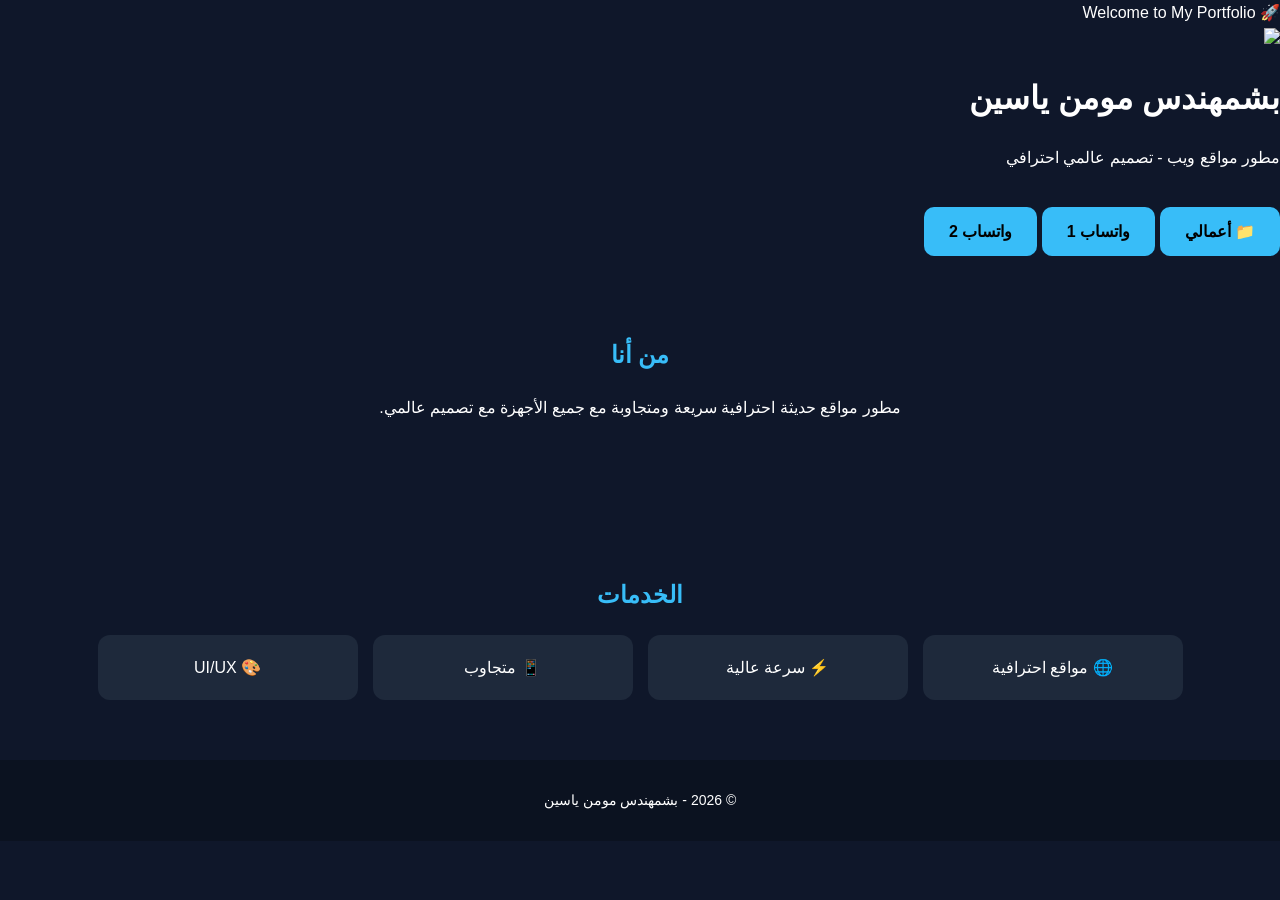
==== index.html @ e7f86799 "Revise index.html for new content and design Updated the website's title, header, and sections to re" ====
<!DOCTYPE html>
<html lang="ar" dir="rtl">
<head>
<meta charset="UTF-8">
<meta name="viewport" content="width=device-width, initial-scale=1.0">
<title>بشمهندس مومن ياسين</title>
<link rel="stylesheet" href="style.css">
</head>

<body>

<div class="bg"></div>

<!-- شريط علوي -->
<div class="topbar">🚀 Welcome to My Portfolio</div>

<header class="hero fade-in">

    <img src="profile.png" class="profile bounce">

    <h1 class="typing">بشمهندس مومن ياسين</h1>

    <p class="slide-up">مطور مواقع ويب - تصميم عالمي احترافي</p>

    <div class="buttons zoom-in">

        <a class="btn" href="projects.html">📁 أعمالي</a>

        <a class="btn whatsapp" href="https://wa.me/201142419845" target="_blank">واتساب 1</a>

        <a class="btn whatsapp" href="https://wa.me/201012865842" target="_blank">واتساب 2</a>

    </div>

</header>

<section class="about fade-up">
    <h2>من أنا</h2>
    <p>مطور مواقع حديثة احترافية سريعة ومتجاوبة مع جميع الأجهزة مع تصميم عالمي.</p>
</section>

<section class="services">

    <h2 class="glow">الخدمات</h2>

    <div class="grid">

        <div class="card hover">🌐 مواقع احترافية</div>
        <div class="card hover">⚡ سرعة عالية</div>
        <div class="card hover">📱 متجاوب</div>
        <div class="card hover">🎨 UI/UX</div>

    </div>

</section>

<footer class="fade-in">
    <p>© 2026 - بشمهندس مومن ياسين</p>
</footer>

</body>
</html>
---- style.css ----
body {
    margin: 0;
    font-family: 'Arial', sans-serif;
    background: #0f172a;
    color: white;
    line-height: 1.6;
}

/* الهيدر */
.header {
    text-align: center;
    padding: 90px 20px;
    background: linear-gradient(135deg, #1e3a8a, #0f172a);
}

.header h1 {
    font-size: 40px;
    margin-bottom: 10px;
}

.header p {
    color: #cbd5e1;
    font-size: 18px;
}

/* زر */
.btn {
    display: inline-block;
    margin-top: 20px;
    padding: 12px 25px;
    background: #38bdf8;
    color: black;
    border-radius: 10px;
    text-decoration: none;
    font-weight: bold;
    transition: 0.3s;
}

.btn:hover {
    background: #0ea5e9;
    transform: scale(1.05);
}

/* الأقسام */
section {
    padding: 60px 20px;
    text-align: center;
}

h2 {
    color: #38bdf8;
    margin-bottom: 20px;
}

/* الكروت */
.grid {
    display: flex;
    justify-content: center;
    flex-wrap: wrap;
    gap: 15px;
}

.card {
    background: #1e293b;
    padding: 20px;
    width: 220px;
    border-radius: 12px;
    transition: 0.3s;
    cursor: pointer;
}

.card:hover {
    transform: translateY(-8px);
    background: #334155;
}

/* تواصل */
.contact {
    background: #111827;
    border-top: 2px solid #38bdf8;
}

/* الفوتر */
footer {
    text-align: center;
    padding: 15px;
    background: #0b1220;
    font-size: 14px;
}
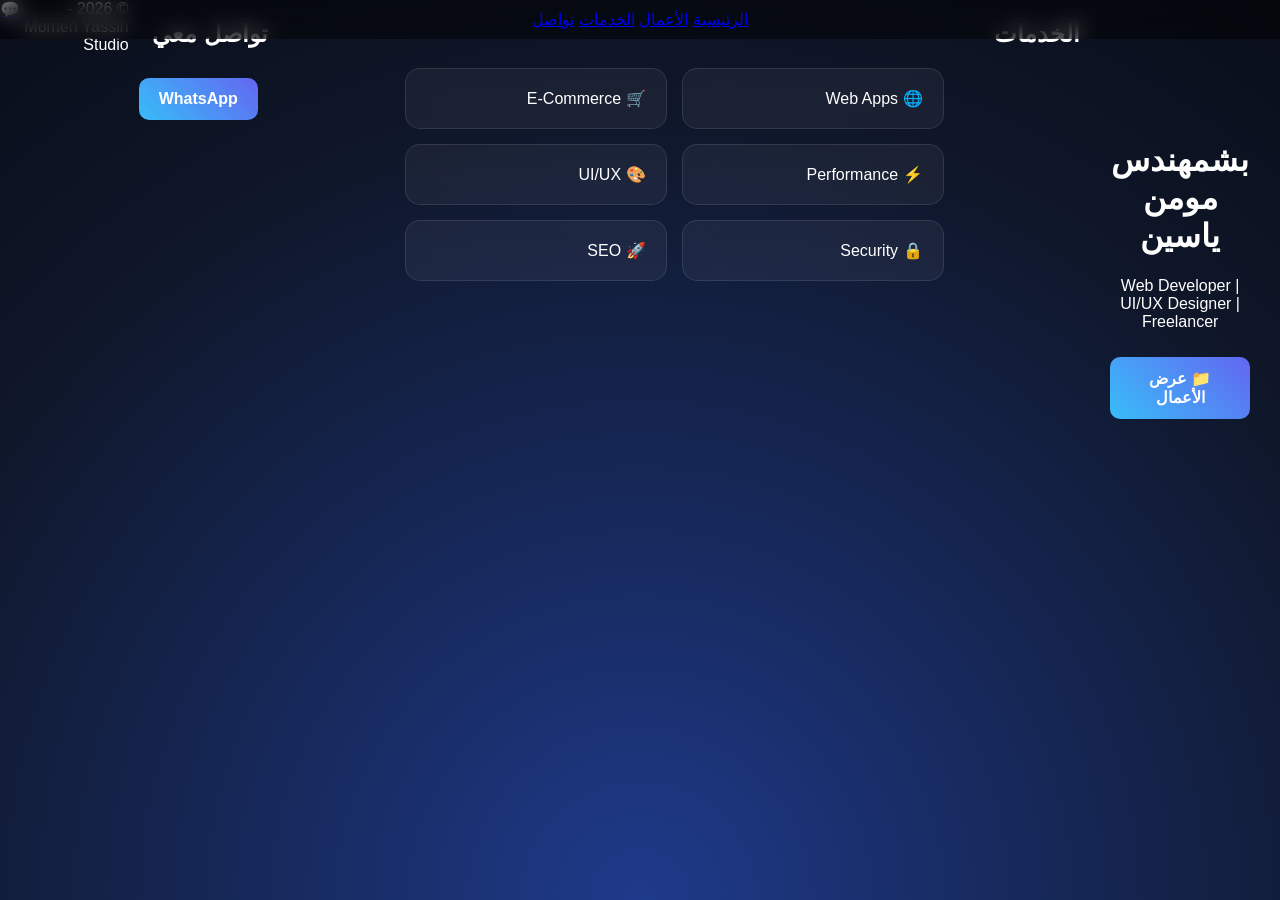
==== commit f265f606: "Update index.html with new content and structure" ====
--- a/index.html
+++ b/index.html
@@ -3,7 +3,7 @@
 <head>
 <meta charset="UTF-8">
 <meta name="viewport" content="width=device-width, initial-scale=1.0">
-<title>بشمهندس مومن ياسين</title>
+<title>بشمهندس مومن ياسين | Web Studio</title>
 <link rel="stylesheet" href="style.css">
 </head>
 
@@ -11,52 +11,56 @@
 
 <div class="bg"></div>
 
-<!-- شريط علوي -->
-<div class="topbar">🚀 Welcome to My Portfolio</div>
+<!-- Navbar -->
+<nav>
+    <a href="#">الرئيسية</a>
+    <a href="projects.html">الأعمال</a>
+    <a href="#services">الخدمات</a>
+    <a href="#contact">تواصل</a>
+</nav>
 
-<header class="hero fade-in">
+<!-- Hero -->
+<header class="hero">
 
-    <img src="profile.png" class="profile bounce">
+    <div class="glass">
 
-    <h1 class="typing">بشمهندس مومن ياسين</h1>
+        <h1>بشمهندس مومن ياسين</h1>
+        <p>Web Developer | UI/UX Designer | Freelancer</p>
 
-    <p class="slide-up">مطور مواقع ويب - تصميم عالمي احترافي</p>
-
-    <div class="buttons zoom-in">
-
-        <a class="btn" href="projects.html">📁 أعمالي</a>
-
-        <a class="btn whatsapp" href="https://wa.me/201142419845" target="_blank">واتساب 1</a>
-
-        <a class="btn whatsapp" href="https://wa.me/201012865842" target="_blank">واتساب 2</a>
+        <a class="btn" href="projects.html">📁 عرض الأعمال</a>
 
     </div>
 
 </header>
 
-<section class="about fade-up">
-    <h2>من أنا</h2>
-    <p>مطور مواقع حديثة احترافية سريعة ومتجاوبة مع جميع الأجهزة مع تصميم عالمي.</p>
-</section>
-
-<section class="services">
-
-    <h2 class="glow">الخدمات</h2>
+<!-- Services -->
+<section id="services">
+    <h2>الخدمات</h2>
 
     <div class="grid">
 
-        <div class="card hover">🌐 مواقع احترافية</div>
-        <div class="card hover">⚡ سرعة عالية</div>
-        <div class="card hover">📱 متجاوب</div>
-        <div class="card hover">🎨 UI/UX</div>
+        <div class="card">🌐 Web Apps</div>
+        <div class="card">🛒 E-Commerce</div>
+        <div class="card">⚡ Performance</div>
+        <div class="card">🎨 UI/UX</div>
+        <div class="card">🔒 Security</div>
+        <div class="card">🚀 SEO</div>
 
     </div>
-
 </section>
 
-<footer class="fade-in">
-    <p>© 2026 - بشمهندس مومن ياسين</p>
+<!-- Contact -->
+<section id="contact">
+    <h2>تواصل معي</h2>
+
+    <a class="btn whatsapp" href="https://wa.me/201142419845">WhatsApp</a>
+</section>
+
+<footer>
+    © 2026 - Momen Yassin Studio
 </footer>
+
+<a class="wa-float" href="https://wa.me/201142419845">💬</a>
 
 </body>
 </html>
--- a/style.css
+++ b/style.css
@@ -1,58 +1,90 @@
 body {
     margin: 0;
-    font-family: 'Arial', sans-serif;
-    background: #0f172a;
+    font-family: Arial;
+    background: #0b1220;
     color: white;
-    line-height: 1.6;
+    overflow-x: hidden;
+    scroll-behavior: smooth;
+
+    /* 🔥 يخلي الموقع بعرض لابتوب */
+    display: flex;
+    justify-content: center;
+}
+
+/* 🔥 كونتينر لعرض ثابت */
+.container {
+    width: 1200px;
+}
+
+/* خلفية متحركة نيون */
+body::before {
+    content: "";
+    position: fixed;
+    width: 200%;
+    height: 200%;
+    background: radial-gradient(circle, #1e3a8a, #0f172a, #000);
+    animation: move 12s infinite linear;
+    z-index: -1;
+}
+
+@keyframes move {
+    0% {transform: translate(0,0);}
+    50% {transform: translate(-10%, -10%);}
+    100% {transform: translate(0,0);}
+}
+
+/* Navbar */
+nav {
+    position: fixed;
+    top: 0;
+    width: 100%;
+    background: rgba(0,0,0,0.5);
+    backdrop-filter: blur(10px);
+    padding: 10px;
+    text-align: center;
+    z-index: 999;
 }
 
 /* الهيدر */
-.header {
+.hero {
+    padding: 120px 20px 60px;
     text-align: center;
-    padding: 90px 20px;
-    background: linear-gradient(135deg, #1e3a8a, #0f172a);
 }
 
-.header h1 {
-    font-size: 40px;
-    margin-bottom: 10px;
+/* كروت زجاجية */
+.card {
+    background: rgba(255,255,255,0.05);
+    border: 1px solid rgba(255,255,255,0.1);
+    padding: 20px;
+    width: 220px;
+    border-radius: 15px;
+    transition: 0.4s;
+    backdrop-filter: blur(10px);
 }
 
-.header p {
-    color: #cbd5e1;
-    font-size: 18px;
+.card:hover {
+    transform: scale(1.08) translateY(-8px);
+    box-shadow: 0 0 20px #38bdf8;
 }
 
-/* زر */
+/* أزرار */
 .btn {
     display: inline-block;
-    margin-top: 20px;
-    padding: 12px 25px;
-    background: #38bdf8;
-    color: black;
+    margin: 10px;
+    padding: 12px 20px;
     border-radius: 10px;
+    background: linear-gradient(45deg,#38bdf8,#6366f1);
+    color: white;
     text-decoration: none;
     font-weight: bold;
     transition: 0.3s;
 }
 
 .btn:hover {
-    background: #0ea5e9;
-    transform: scale(1.05);
+    transform: scale(1.1);
 }
 
-/* الأقسام */
-section {
-    padding: 60px 20px;
-    text-align: center;
-}
-
-h2 {
-    color: #38bdf8;
-    margin-bottom: 20px;
-}
-
-/* الكروت */
+/* Grid */
 .grid {
     display: flex;
     justify-content: center;
@@ -60,30 +92,38 @@
     gap: 15px;
 }
 
-.card {
-    background: #1e293b;
-    padding: 20px;
-    width: 220px;
-    border-radius: 12px;
-    transition: 0.3s;
-    cursor: pointer;
+/* واتساب عائم */
+.whatsapp-float {
+    position: fixed;
+    bottom: 20px;
+    right: 20px;
+    background: #25D366;
+    padding: 15px;
+    border-radius: 50px;
+    color: white;
+    text-decoration: none;
+    box-shadow: 0 0 15px #25D366;
+    z-index: 999;
 }
 
-.card:hover {
-    transform: translateY(-8px);
-    background: #334155;
+/* أنيميشن دخول */
+.fade {
+    animation: fade 1s ease;
 }
 
-/* تواصل */
-.contact {
-    background: #111827;
-    border-top: 2px solid #38bdf8;
+@keyframes fade {
+    from {opacity: 0; transform: translateY(20px);}
+    to {opacity: 1; transform: translateY(0);}
 }
 
-/* الفوتر */
-footer {
-    text-align: center;
-    padding: 15px;
-    background: #0b1220;
-    font-size: 14px;
+/* 📱 موبايل: نخليه متجاوب (مهم جدًا) */
+@media (max-width: 768px) {
+    .container {
+        width: 100%;
+        padding: 10px;
+    }
+
+    body {
+        display: block;
+    }
 }
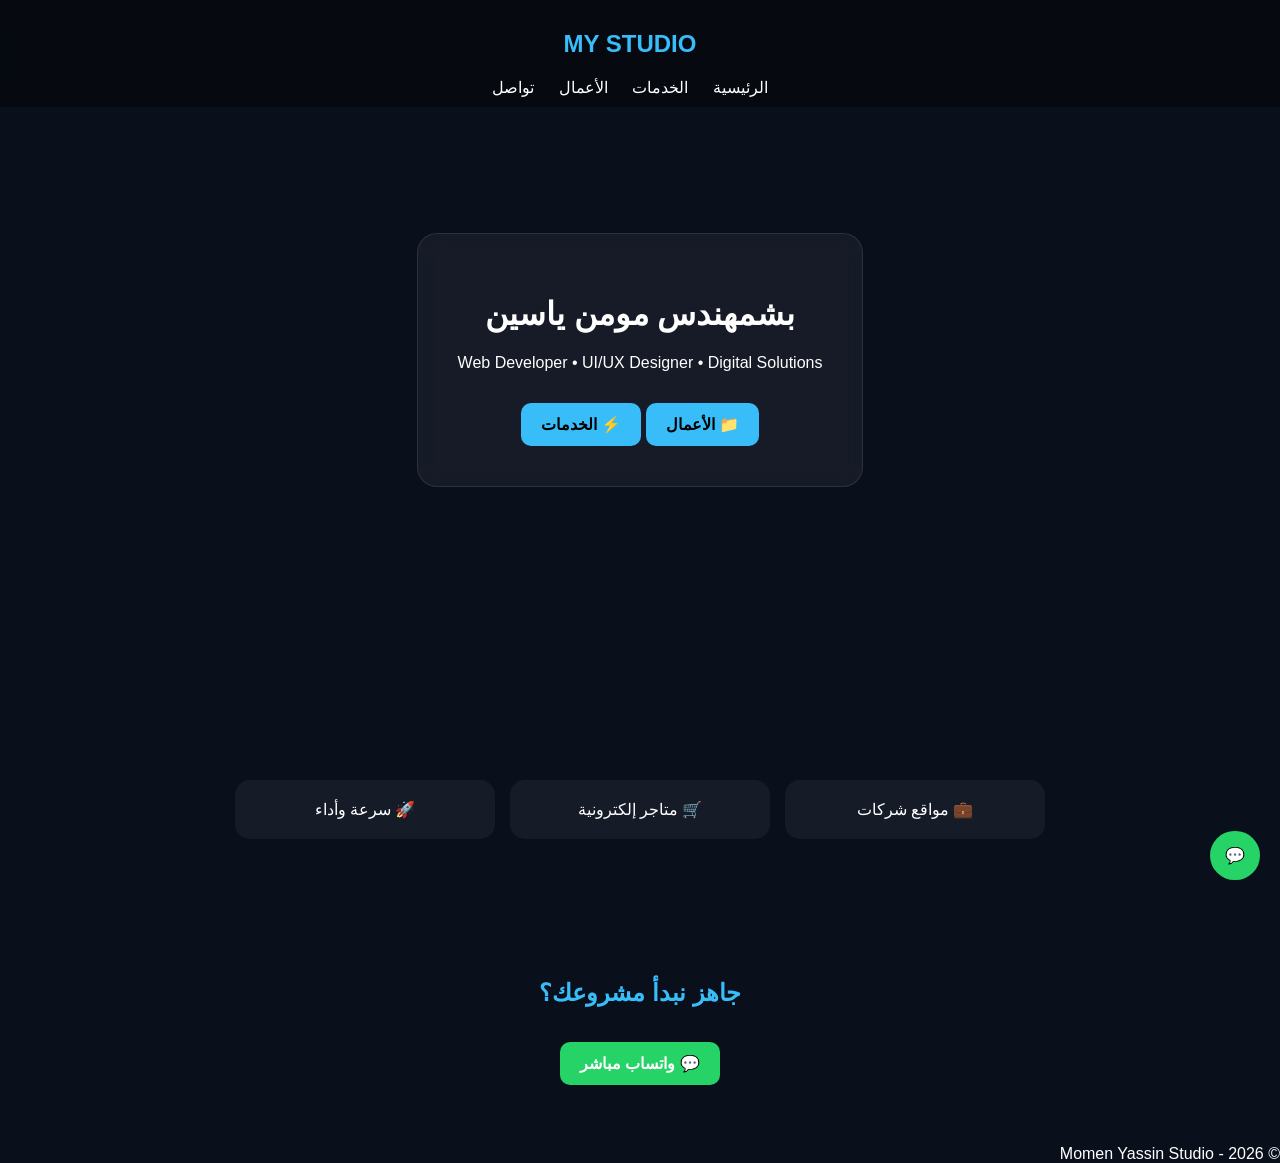
==== commit e20aad10: "Update index.html" ====
--- a/index.html
+++ b/index.html
@@ -3,63 +3,76 @@
 <head>
 <meta charset="UTF-8">
 <meta name="viewport" content="width=device-width, initial-scale=1.0">
+
 <title>بشمهندس مومن ياسين | Web Studio</title>
+
 <link rel="stylesheet" href="style.css">
+<link rel="stylesheet" href="animations.css">
 </head>
 
 <body>
 
-<div class="bg"></div>
+<div class="container">
 
-<!-- Navbar -->
-<nav>
-    <a href="#">الرئيسية</a>
-    <a href="projects.html">الأعمال</a>
-    <a href="#services">الخدمات</a>
-    <a href="#contact">تواصل</a>
+<!-- NAV -->
+<nav class="nav">
+    <h2 class="logo">MY STUDIO</h2>
+
+    <div class="links">
+        <a href="index.html">الرئيسية</a>
+        <a href="services.html">الخدمات</a>
+        <a href="projects.html">الأعمال</a>
+        <a href="contact.html">تواصل</a>
+    </div>
 </nav>
 
-<!-- Hero -->
+<!-- HERO -->
 <header class="hero">
 
     <div class="glass">
 
-        <h1>بشمهندس مومن ياسين</h1>
-        <p>Web Developer | UI/UX Designer | Freelancer</p>
+        <h1 class="title">بشمهندس مومن ياسين</h1>
 
-        <a class="btn" href="projects.html">📁 عرض الأعمال</a>
+        <p class="subtitle">
+            Web Developer • UI/UX Designer • Digital Solutions
+        </p>
+
+        <div class="actions">
+            <a class="btn" href="projects.html">📁 الأعمال</a>
+            <a class="btn ghost" href="services.html">⚡ الخدمات</a>
+        </div>
 
     </div>
 
 </header>
 
-<!-- Services -->
-<section id="services">
-    <h2>الخدمات</h2>
+<!-- QUICK INFO -->
+<section class="grid">
 
-    <div class="grid">
+    <div class="card">💼 مواقع شركات</div>
+    <div class="card">🛒 متاجر إلكترونية</div>
+    <div class="card">🚀 سرعة وأداء</div>
 
-        <div class="card">🌐 Web Apps</div>
-        <div class="card">🛒 E-Commerce</div>
-        <div class="card">⚡ Performance</div>
-        <div class="card">🎨 UI/UX</div>
-        <div class="card">🔒 Security</div>
-        <div class="card">🚀 SEO</div>
-
-    </div>
 </section>
 
-<!-- Contact -->
+<!-- CONTACT CTA -->
 <section id="contact">
-    <h2>تواصل معي</h2>
 
-    <a class="btn whatsapp" href="https://wa.me/201142419845">WhatsApp</a>
+    <h2>جاهز نبدأ مشروعك؟</h2>
+
+    <a class="btn whatsapp" href="https://wa.me/201142419845">
+        💬 واتساب مباشر
+    </a>
+
 </section>
 
 <footer>
     © 2026 - Momen Yassin Studio
 </footer>
 
+</div>
+
+<!-- WhatsApp Float -->
 <a class="wa-float" href="https://wa.me/201142419845">💬</a>
 
 </body>
--- a/style.css
+++ b/style.css
@@ -1,36 +1,24 @@
 body {
     margin: 0;
     font-family: Arial;
-    background: #0b1220;
+    background: #0a0f1c;
     color: white;
     overflow-x: hidden;
-    scroll-behavior: smooth;
-
-    /* 🔥 يخلي الموقع بعرض لابتوب */
-    display: flex;
-    justify-content: center;
 }
 
-/* 🔥 كونتينر لعرض ثابت */
-.container {
-    width: 1200px;
-}
-
-/* خلفية متحركة نيون */
-body::before {
-    content: "";
+/* خلفية عالمية */
+.bg {
     position: fixed;
-    width: 200%;
-    height: 200%;
-    background: radial-gradient(circle, #1e3a8a, #0f172a, #000);
-    animation: move 12s infinite linear;
+    width: 100%;
+    height: 100%;
+    background: radial-gradient(circle, #1e3a8a, #0a0f1c, #000);
+    animation: move 10s infinite alternate;
     z-index: -1;
 }
 
 @keyframes move {
-    0% {transform: translate(0,0);}
-    50% {transform: translate(-10%, -10%);}
-    100% {transform: translate(0,0);}
+    from {transform: scale(1);}
+    to {transform: scale(1.2);}
 }
 
 /* Navbar */
@@ -38,53 +26,46 @@
     position: fixed;
     top: 0;
     width: 100%;
-    background: rgba(0,0,0,0.5);
+    background: rgba(0,0,0,0.4);
     backdrop-filter: blur(10px);
     padding: 10px;
     text-align: center;
-    z-index: 999;
 }
 
-/* الهيدر */
+nav a {
+    color: white;
+    margin: 10px;
+    text-decoration: none;
+}
+
+/* Hero */
 .hero {
-    padding: 120px 20px 60px;
+    height: 80vh;
+    display: flex;
+    justify-content: center;
+    align-items: center;
     text-align: center;
 }
 
-/* كروت زجاجية */
-.card {
+.glass {
+    padding: 40px;
     background: rgba(255,255,255,0.05);
+    border-radius: 20px;
+    backdrop-filter: blur(10px);
     border: 1px solid rgba(255,255,255,0.1);
-    padding: 20px;
-    width: 220px;
-    border-radius: 15px;
-    transition: 0.4s;
-    backdrop-filter: blur(10px);
 }
 
-.card:hover {
-    transform: scale(1.08) translateY(-8px);
-    box-shadow: 0 0 20px #38bdf8;
+/* Sections */
+section {
+    padding: 60px 20px;
+    text-align: center;
 }
 
-/* أزرار */
-.btn {
-    display: inline-block;
-    margin: 10px;
-    padding: 12px 20px;
-    border-radius: 10px;
-    background: linear-gradient(45deg,#38bdf8,#6366f1);
-    color: white;
-    text-decoration: none;
-    font-weight: bold;
-    transition: 0.3s;
+h2 {
+    color: #38bdf8;
 }
 
-.btn:hover {
-    transform: scale(1.1);
-}
-
-/* Grid */
+/* Cards */
 .grid {
     display: flex;
     justify-content: center;
@@ -92,38 +73,46 @@
     gap: 15px;
 }
 
-/* واتساب عائم */
-.whatsapp-float {
+.card {
+    width: 220px;
+    padding: 20px;
+    background: rgba(255,255,255,0.05);
+    border-radius: 15px;
+    transition: 0.4s;
+    text-decoration: none;
+    color: white;
+}
+
+.card:hover {
+    transform: translateY(-10px) scale(1.05);
+    background: rgba(56,189,248,0.1);
+}
+
+/* Buttons */
+.btn {
+    display: inline-block;
+    padding: 12px 20px;
+    margin-top: 15px;
+    background: #38bdf8;
+    color: black;
+    border-radius: 10px;
+    text-decoration: none;
+    font-weight: bold;
+}
+
+.whatsapp {
+    background: #25D366;
+    color: white;
+}
+
+/* Floating WhatsApp */
+.wa-float {
     position: fixed;
     bottom: 20px;
     right: 20px;
     background: #25D366;
     padding: 15px;
     border-radius: 50px;
+    text-decoration: none;
     color: white;
-    text-decoration: none;
-    box-shadow: 0 0 15px #25D366;
-    z-index: 999;
 }
-
-/* أنيميشن دخول */
-.fade {
-    animation: fade 1s ease;
-}
-
-@keyframes fade {
-    from {opacity: 0; transform: translateY(20px);}
-    to {opacity: 1; transform: translateY(0);}
-}
-
-/* 📱 موبايل: نخليه متجاوب (مهم جدًا) */
-@media (max-width: 768px) {
-    .container {
-        width: 100%;
-        padding: 10px;
-    }
-
-    body {
-        display: block;
-    }
-}
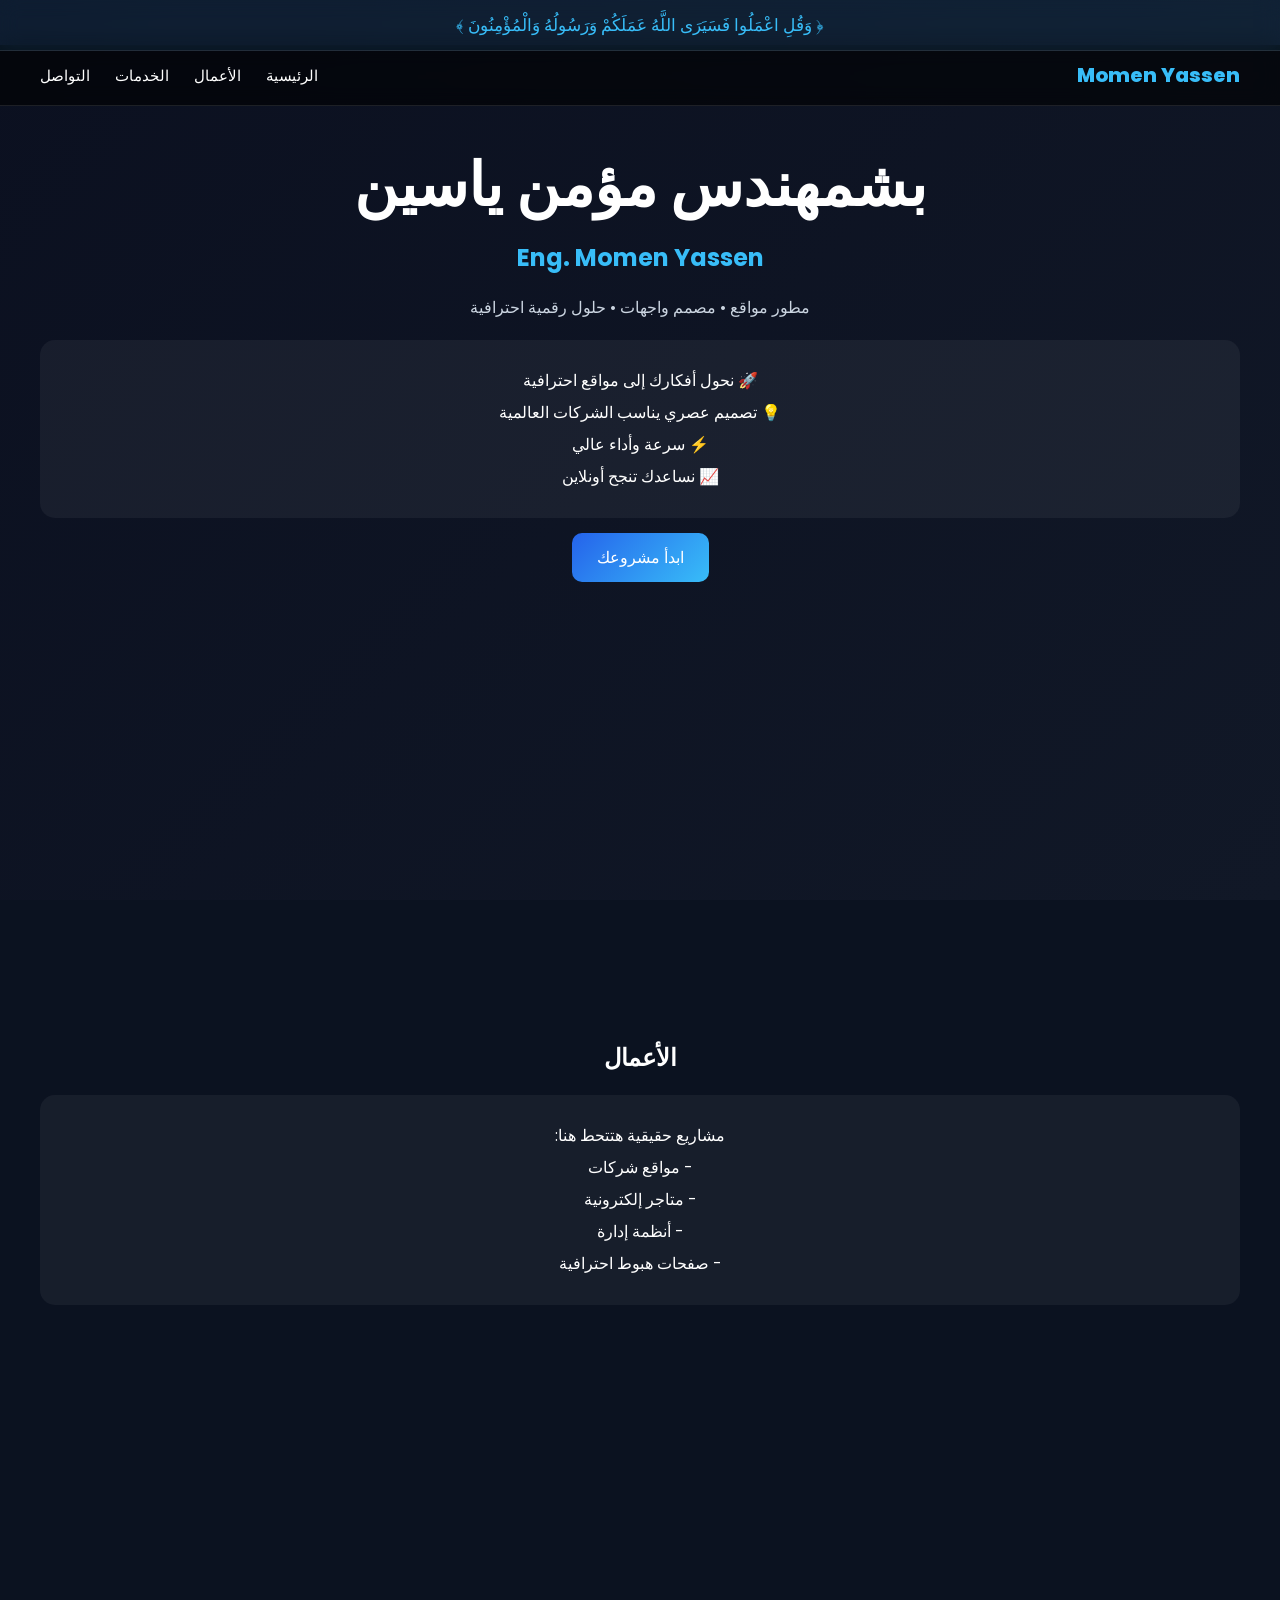
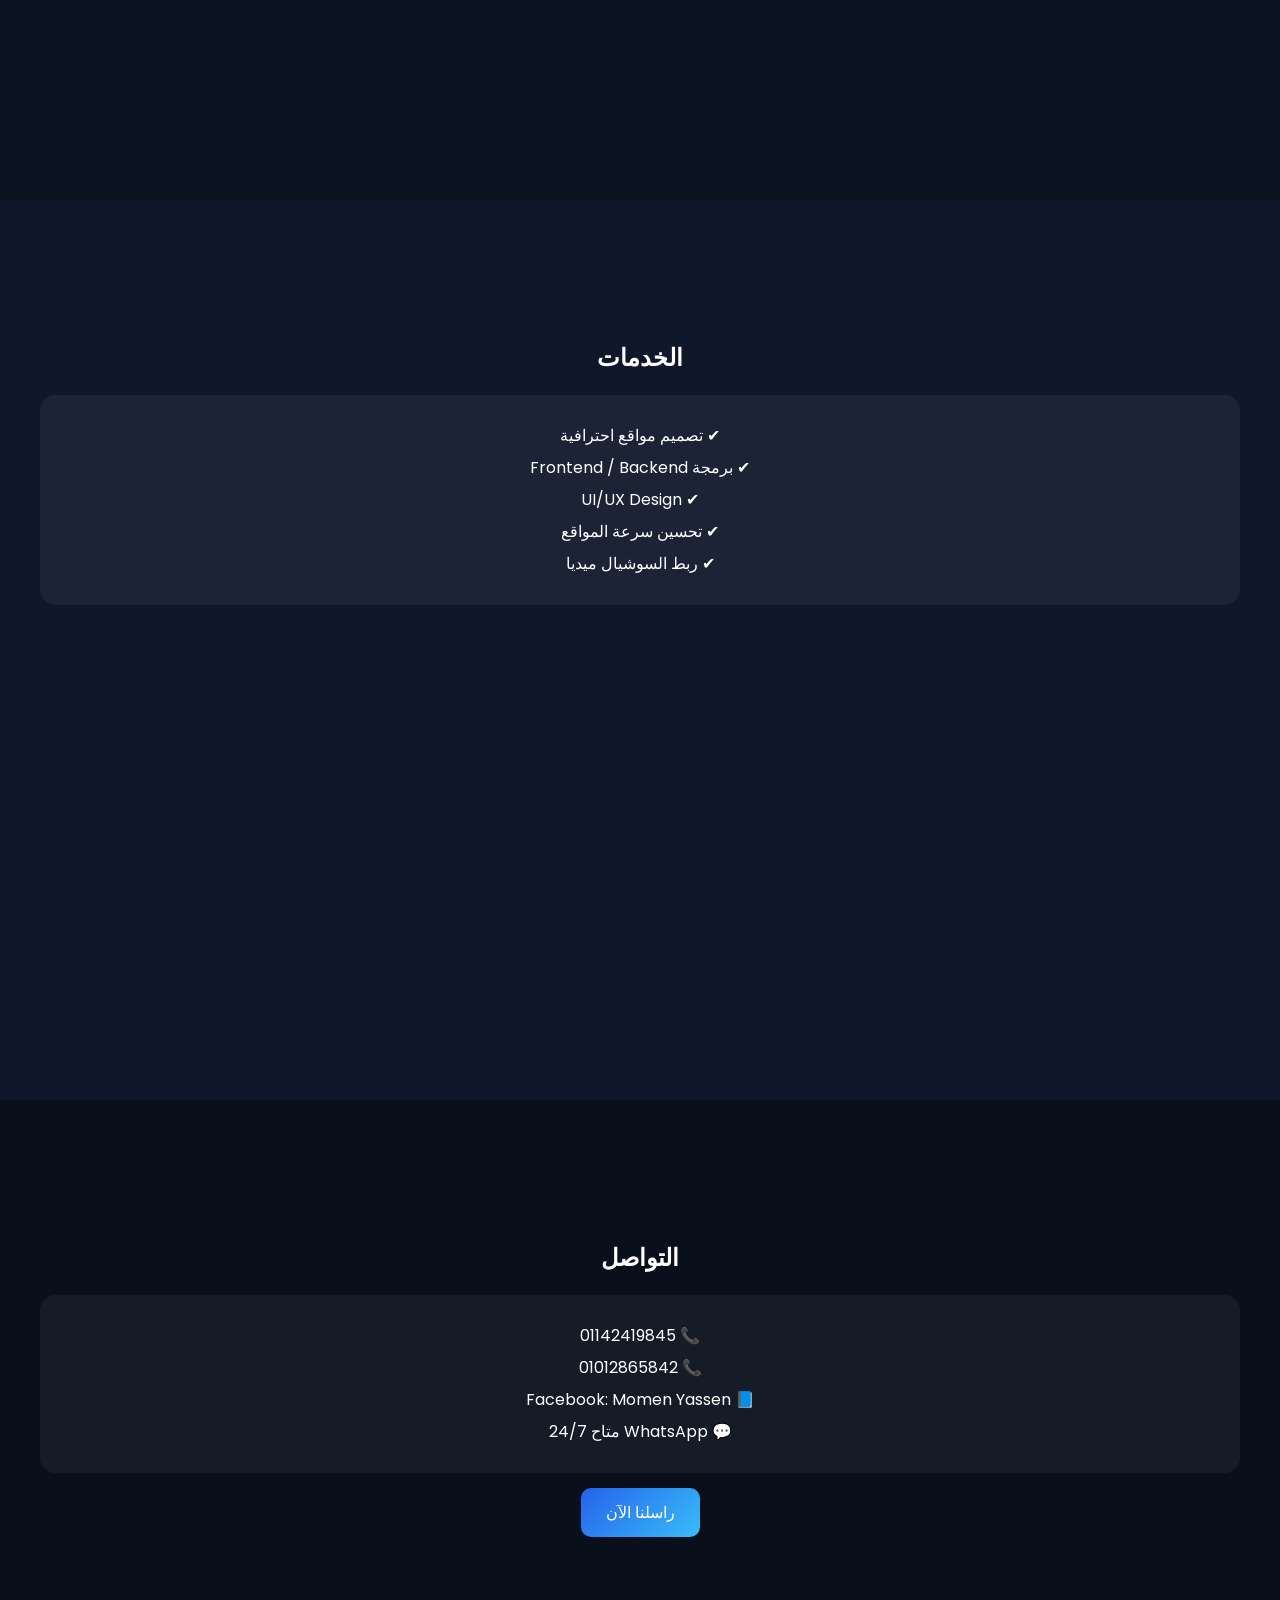
==== commit f04356ef: "Update index.html" ====
--- a/index.html
+++ b/index.html
@@ -3,77 +3,242 @@
 <head>
 <meta charset="UTF-8">
 <meta name="viewport" content="width=device-width, initial-scale=1.0">
-
-<title>بشمهندس مومن ياسين | Web Studio</title>
-
-<link rel="stylesheet" href="style.css">
-<link rel="stylesheet" href="animations.css">
+<title>Eng. Momen Yassen | Portfolio</title>
+
+<link href="https://fonts.googleapis.com/css2?family=Poppins:wght@300;400;600;800&display=swap" rel="stylesheet">
+
+<style>
+
+/* ===== RESET ===== */
+*{
+    margin:0;
+    padding:0;
+    box-sizing:border-box;
+    scroll-behavior:smooth;
+}
+
+body{
+    font-family:'Poppins',sans-serif;
+    background:linear-gradient(135deg,#0b1020,#111827,#020617);
+    color:white;
+}
+
+/* ===== TOP VERSE ===== */
+.top-verse{
+    width:100%;
+    text-align:center;
+    padding:12px 15px;
+    background:rgba(56,189,248,0.08);
+    border-bottom:1px solid rgba(255,255,255,0.1);
+    color:#38bdf8;
+    font-size:17px;
+    font-weight:500;
+    backdrop-filter:blur(10px);
+    position:fixed;
+    top:0;
+    z-index:2000;
+}
+
+/* ===== NAVBAR ===== */
+nav{
+    position:fixed;
+    top:45px;
+    width:100%;
+    background:rgba(0,0,0,0.6);
+    backdrop-filter:blur(10px);
+    display:flex;
+    justify-content:space-between;
+    align-items:center;
+    padding:15px 40px;
+    z-index:1000;
+    border-bottom:1px solid rgba(255,255,255,0.1);
+}
+
+.logo{
+    font-weight:800;
+    color:#38bdf8;
+    font-size:20px;
+}
+
+nav ul{
+    display:flex;
+    list-style:none;
+    gap:25px;
+}
+
+nav ul li a{
+    text-decoration:none;
+    color:white;
+    font-size:15px;
+    transition:0.3s;
+}
+
+nav ul li a:hover{
+    color:#38bdf8;
+}
+
+/* ===== SECTIONS ===== */
+section{
+    padding:140px 40px;
+    min-height:100vh;
+    text-align:center;
+}
+
+/* ===== HERO ===== */
+.hero h1{
+    font-size:60px;
+    margin-bottom:10px;
+}
+
+.hero h2{
+    color:#38bdf8;
+    margin-bottom:20px;
+}
+
+.hero p{
+    color:#cbd5e1;
+    margin-bottom:20px;
+}
+
+/* BOX */
+.box{
+    background:rgba(255,255,255,0.05);
+    padding:25px;
+    border-radius:15px;
+    margin-top:20px;
+    line-height:2;
+}
+
+/* BUTTON */
+.btn{
+    display:inline-block;
+    margin-top:15px;
+    padding:12px 25px;
+    background:linear-gradient(135deg,#2563eb,#38bdf8);
+    color:white;
+    text-decoration:none;
+    border-radius:10px;
+    transition:0.3s;
+}
+
+.btn:hover{
+    transform:scale(1.05);
+}
+
+/* SECTIONS */
+#home{background:linear-gradient(135deg,#0b1020,#111827);}
+#services{background:#0f172a;}
+#work{background:#0b1220;}
+#contact{background:#0a0f1c;}
+
+/* MOBILE */
+@media(max-width:768px){
+
+nav{
+    flex-direction:column;
+    gap:10px;
+}
+
+nav ul{
+    flex-wrap:wrap;
+    justify-content:center;
+}
+
+.hero h1{
+    font-size:35px;
+}
+
+.top-verse{
+    font-size:14px;
+}
+
+}
+
+</style>
 </head>
 
 <body>
 
-<div class="container">
-
-<!-- NAV -->
-<nav class="nav">
-    <h2 class="logo">MY STUDIO</h2>
-
-    <div class="links">
-        <a href="index.html">الرئيسية</a>
-        <a href="services.html">الخدمات</a>
-        <a href="projects.html">الأعمال</a>
-        <a href="contact.html">تواصل</a>
-    </div>
+<!-- ===== VERSE ===== -->
+<div class="top-verse">
+    ﴿ وَقُلِ اعْمَلُوا فَسَيَرَى اللَّهُ عَمَلَكُمْ وَرَسُولُهُ وَالْمُؤْمِنُونَ ﴾
+</div>
+
+<!-- ===== NAVBAR ===== -->
+<nav>
+    <div class="logo">Momen Yassen</div>
+    <ul>
+        <li><a href="#home">الرئيسية</a></li>
+        <li><a href="#work">الأعمال</a></li>
+        <li><a href="#services">الخدمات</a></li>
+        <li><a href="#contact">التواصل</a></li>
+    </ul>
 </nav>
 
-<!-- HERO -->
-<header class="hero">
-
-    <div class="glass">
-
-        <h1 class="title">بشمهندس مومن ياسين</h1>
-
-        <p class="subtitle">
-            Web Developer • UI/UX Designer • Digital Solutions
-        </p>
-
-        <div class="actions">
-            <a class="btn" href="projects.html">📁 الأعمال</a>
-            <a class="btn ghost" href="services.html">⚡ الخدمات</a>
-        </div>
-
-    </div>
-
-</header>
-
-<!-- QUICK INFO -->
-<section class="grid">
-
-    <div class="card">💼 مواقع شركات</div>
-    <div class="card">🛒 متاجر إلكترونية</div>
-    <div class="card">🚀 سرعة وأداء</div>
-
-</section>
-
-<!-- CONTACT CTA -->
+<!-- ===== HOME ===== -->
+<section id="home" class="hero">
+
+    <h1>بشمهندس مؤمن ياسين</h1>
+    <h2>Eng. Momen Yassen</h2>
+
+    <p>مطور مواقع • مصمم واجهات • حلول رقمية احترافية</p>
+
+    <div class="box">
+        🚀 نحول أفكارك إلى مواقع احترافية<br>
+        💡 تصميم عصري يناسب الشركات العالمية<br>
+        ⚡ سرعة وأداء عالي<br>
+        📈 نساعدك تنجح أونلاين
+    </div>
+
+    <a class="btn" href="#contact">ابدأ مشروعك</a>
+
+</section>
+
+<!-- ===== WORK ===== -->
+<section id="work">
+
+    <h1>الأعمال</h1>
+
+    <div class="box">
+        مشاريع حقيقية هتتحط هنا:<br>
+        - مواقع شركات<br>
+        - متاجر إلكترونية<br>
+        - أنظمة إدارة<br>
+        - صفحات هبوط احترافية
+    </div>
+
+</section>
+
+<!-- ===== SERVICES ===== -->
+<section id="services">
+
+    <h1>الخدمات</h1>
+
+    <div class="box">
+        ✔ تصميم مواقع احترافية<br>
+        ✔ برمجة Frontend / Backend<br>
+        ✔ UI/UX Design<br>
+        ✔ تحسين سرعة المواقع<br>
+        ✔ ربط السوشيال ميديا
+    </div>
+
+</section>
+
+<!-- ===== CONTACT ===== -->
 <section id="contact">
 
-    <h2>جاهز نبدأ مشروعك؟</h2>
-
-    <a class="btn whatsapp" href="https://wa.me/201142419845">
-        💬 واتساب مباشر
-    </a>
-
-</section>
-
-<footer>
-    © 2026 - Momen Yassin Studio
-</footer>
-
-</div>
-
-<!-- WhatsApp Float -->
-<a class="wa-float" href="https://wa.me/201142419845">💬</a>
+    <h1>التواصل</h1>
+
+    <div class="box">
+        📞 01142419845<br>
+        📞 01012865842<br>
+        📘 Facebook: Momen Yassen<br>
+        💬 WhatsApp متاح 24/7
+    </div>
+
+    <a class="btn" href="https://wa.me/201142419845">راسلنا الآن</a>
+
+</section>
 
 </body>
-</html>
+    </html>
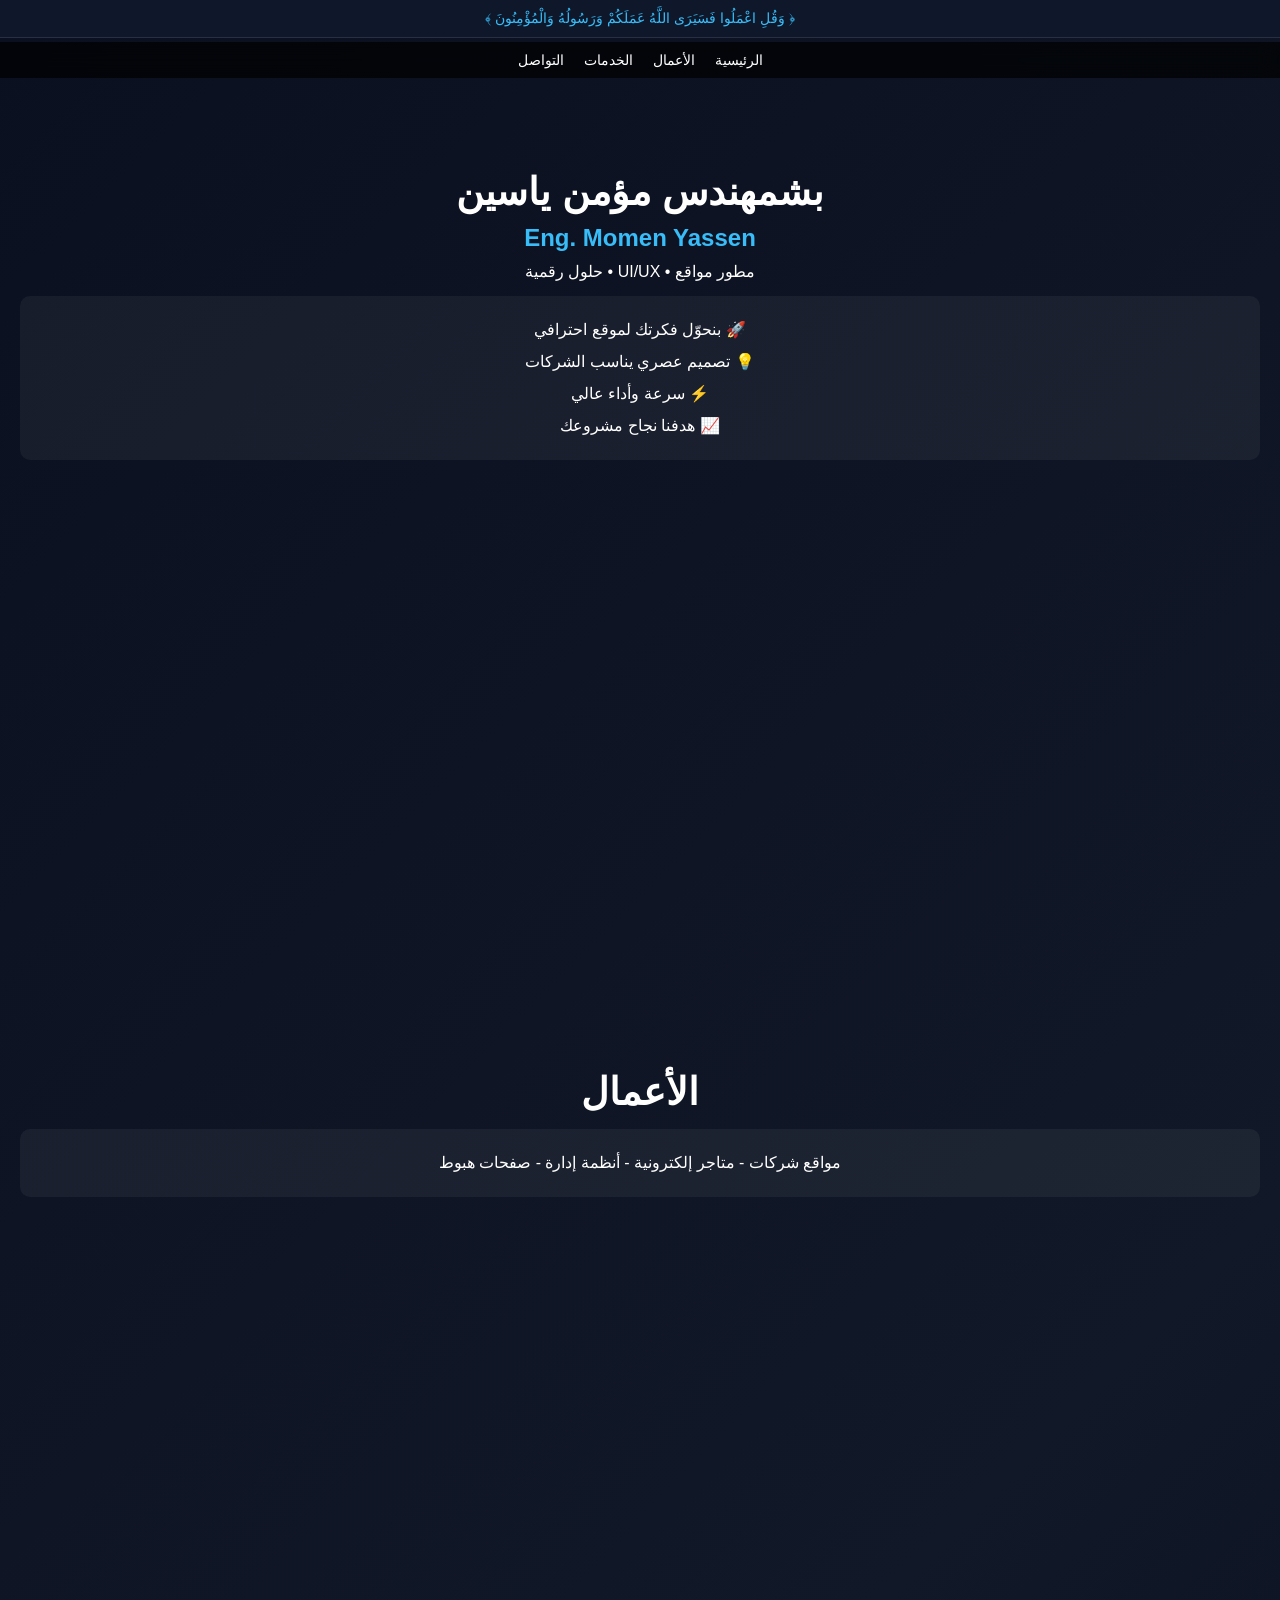
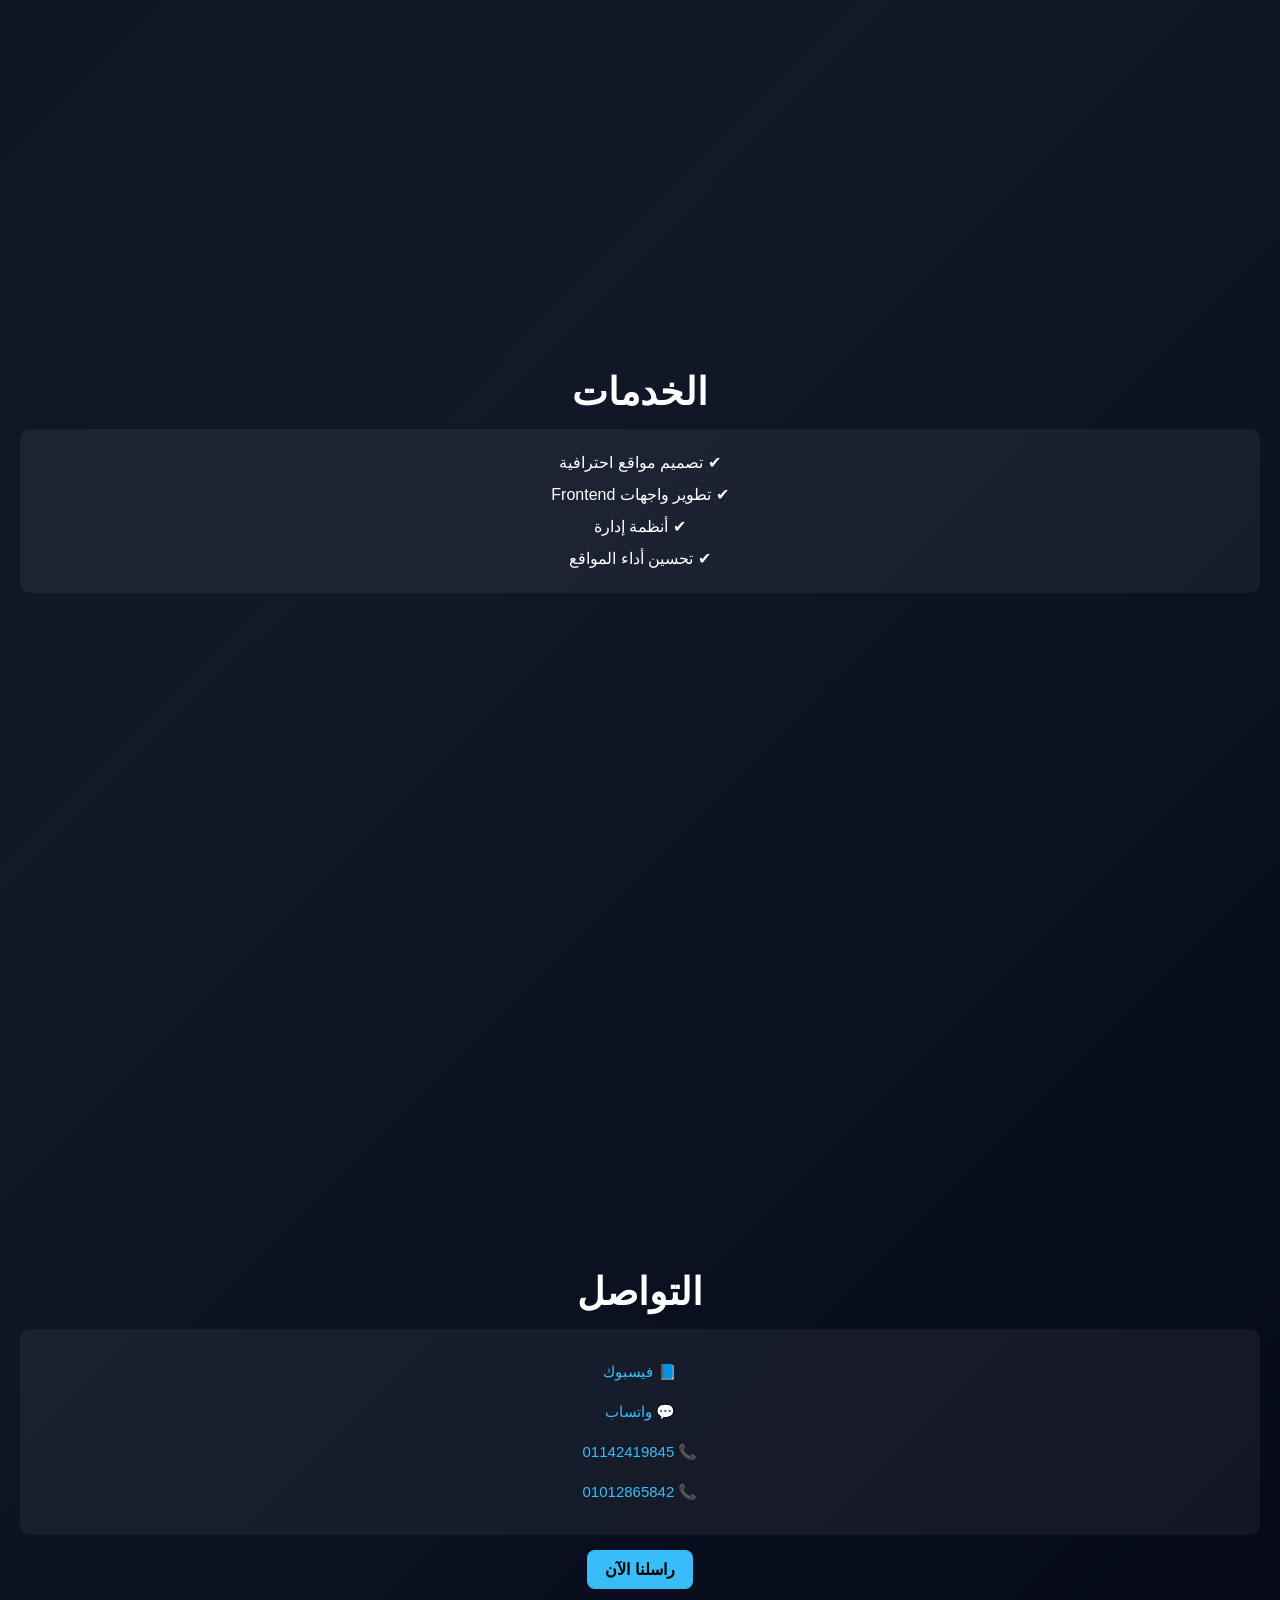
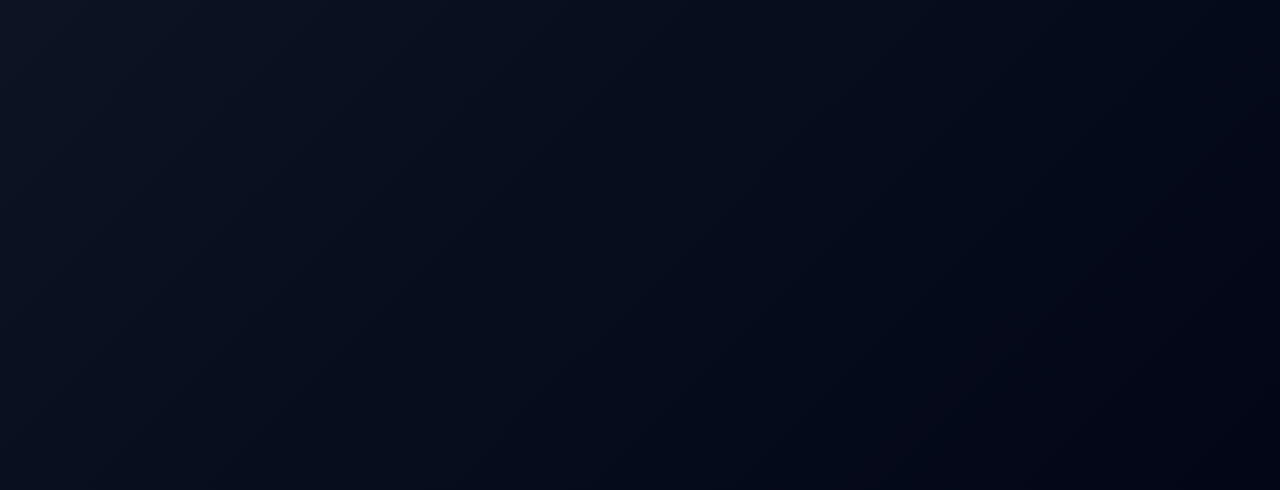
==== commit 17792fa8: "Update index.html" ====
--- a/index.html
+++ b/index.html
@@ -3,13 +3,11 @@
 <head>
 <meta charset="UTF-8">
 <meta name="viewport" content="width=device-width, initial-scale=1.0">
-<title>Eng. Momen Yassen | Portfolio</title>
-
-<link href="https://fonts.googleapis.com/css2?family=Poppins:wght@300;400;600;800&display=swap" rel="stylesheet">
+<title>Momen Yassen | Portfolio</title>
 
 <style>
 
-/* ===== RESET ===== */
+/* RESET */
 *{
     margin:0;
     padding:0;
@@ -18,140 +16,102 @@
 }
 
 body{
-    font-family:'Poppins',sans-serif;
+    font-family:Arial;
     background:linear-gradient(135deg,#0b1020,#111827,#020617);
     color:white;
+    padding-top:90px;
 }
 
 /* ===== TOP VERSE ===== */
 .top-verse{
+    position:fixed;
+    top:0;
+    left:0;
     width:100%;
     text-align:center;
-    padding:12px 15px;
-    background:rgba(56,189,248,0.08);
+    background:#0f172a;
+    color:#38bdf8;
+    padding:10px;
+    font-size:14px;
+    z-index:9999;
     border-bottom:1px solid rgba(255,255,255,0.1);
-    color:#38bdf8;
-    font-size:17px;
-    font-weight:500;
-    backdrop-filter:blur(10px);
-    position:fixed;
-    top:0;
-    z-index:2000;
-}
-
-/* ===== NAVBAR ===== */
+}
+
+/* ===== NAV ===== */
 nav{
     position:fixed;
-    top:45px;
+    top:42px;
+    left:0;
     width:100%;
-    background:rgba(0,0,0,0.6);
+    display:flex;
+    justify-content:center;
+    gap:20px;
+    padding:10px;
+    background:rgba(0,0,0,0.7);
     backdrop-filter:blur(10px);
-    display:flex;
-    justify-content:space-between;
-    align-items:center;
-    padding:15px 40px;
-    z-index:1000;
-    border-bottom:1px solid rgba(255,255,255,0.1);
-}
-
-.logo{
-    font-weight:800;
-    color:#38bdf8;
-    font-size:20px;
-}
-
-nav ul{
-    display:flex;
-    list-style:none;
-    gap:25px;
-}
-
-nav ul li a{
+    z-index:9998;
+}
+
+nav a{
+    color:white;
     text-decoration:none;
-    color:white;
-    font-size:15px;
-    transition:0.3s;
-}
-
-nav ul li a:hover{
+    font-size:14px;
+}
+
+nav a:hover{
     color:#38bdf8;
 }
 
 /* ===== SECTIONS ===== */
 section{
-    padding:140px 40px;
     min-height:100vh;
+    padding:80px 20px;
     text-align:center;
 }
 
-/* ===== HERO ===== */
-.hero h1{
-    font-size:60px;
+/* TEXT */
+h1{
+    font-size:38px;
     margin-bottom:10px;
 }
 
-.hero h2{
-    color:#38bdf8;
-    margin-bottom:20px;
-}
-
-.hero p{
-    color:#cbd5e1;
-    margin-bottom:20px;
+h2{
+    color:#38bdf8;
+    margin-bottom:10px;
 }
 
 /* BOX */
 .box{
     background:rgba(255,255,255,0.05);
-    padding:25px;
-    border-radius:15px;
-    margin-top:20px;
+    padding:18px;
+    border-radius:10px;
+    margin-top:15px;
     line-height:2;
+}
+
+/* CONTACT LINKS */
+.contact a{
+    display:block;
+    margin:10px 0;
+    color:#38bdf8;
+    text-decoration:none;
+    font-size:15px;
+}
+
+.contact a:hover{
+    color:white;
 }
 
 /* BUTTON */
 .btn{
     display:inline-block;
     margin-top:15px;
-    padding:12px 25px;
-    background:linear-gradient(135deg,#2563eb,#38bdf8);
-    color:white;
+    padding:10px 18px;
+    background:#38bdf8;
+    color:black;
     text-decoration:none;
-    border-radius:10px;
-    transition:0.3s;
-}
-
-.btn:hover{
-    transform:scale(1.05);
-}
-
-/* SECTIONS */
-#home{background:linear-gradient(135deg,#0b1020,#111827);}
-#services{background:#0f172a;}
-#work{background:#0b1220;}
-#contact{background:#0a0f1c;}
-
-/* MOBILE */
-@media(max-width:768px){
-
-nav{
-    flex-direction:column;
-    gap:10px;
-}
-
-nav ul{
-    flex-wrap:wrap;
-    justify-content:center;
-}
-
-.hero h1{
-    font-size:35px;
-}
-
-.top-verse{
-    font-size:14px;
-}
-
+    border-radius:8px;
+    font-weight:bold;
 }
 
 </style>
@@ -159,86 +119,86 @@
 
 <body>
 
-<!-- ===== VERSE ===== -->
+<!-- ===== QURAN VERSE ===== -->
 <div class="top-verse">
-    ﴿ وَقُلِ اعْمَلُوا فَسَيَرَى اللَّهُ عَمَلَكُمْ وَرَسُولُهُ وَالْمُؤْمِنُونَ ﴾
-</div>
-
-<!-- ===== NAVBAR ===== -->
+﴿ وَقُلِ اعْمَلُوا فَسَيَرَى اللَّهُ عَمَلَكُمْ وَرَسُولُهُ وَالْمُؤْمِنُونَ ﴾
+</div>
+
+<!-- ===== NAV ===== -->
 <nav>
-    <div class="logo">Momen Yassen</div>
-    <ul>
-        <li><a href="#home">الرئيسية</a></li>
-        <li><a href="#work">الأعمال</a></li>
-        <li><a href="#services">الخدمات</a></li>
-        <li><a href="#contact">التواصل</a></li>
-    </ul>
+    <a href="#home">الرئيسية</a>
+    <a href="#work">الأعمال</a>
+    <a href="#services">الخدمات</a>
+    <a href="#contact">التواصل</a>
 </nav>
 
 <!-- ===== HOME ===== -->
-<section id="home" class="hero">
-
-    <h1>بشمهندس مؤمن ياسين</h1>
-    <h2>Eng. Momen Yassen</h2>
-
-    <p>مطور مواقع • مصمم واجهات • حلول رقمية احترافية</p>
-
-    <div class="box">
-        🚀 نحول أفكارك إلى مواقع احترافية<br>
-        💡 تصميم عصري يناسب الشركات العالمية<br>
-        ⚡ سرعة وأداء عالي<br>
-        📈 نساعدك تنجح أونلاين
-    </div>
-
-    <a class="btn" href="#contact">ابدأ مشروعك</a>
+<section id="home">
+
+<h1>بشمهندس مؤمن ياسين</h1>
+<h2>Eng. Momen Yassen</h2>
+
+<p>مطور مواقع • UI/UX • حلول رقمية</p>
+
+<div class="box">
+🚀 بنحوّل فكرتك لموقع احترافي<br>
+💡 تصميم عصري يناسب الشركات<br>
+⚡ سرعة وأداء عالي<br>
+📈 هدفنا نجاح مشروعك
+</div>
 
 </section>
 
 <!-- ===== WORK ===== -->
 <section id="work">
 
-    <h1>الأعمال</h1>
-
-    <div class="box">
-        مشاريع حقيقية هتتحط هنا:<br>
-        - مواقع شركات<br>
-        - متاجر إلكترونية<br>
-        - أنظمة إدارة<br>
-        - صفحات هبوط احترافية
-    </div>
+<h1>الأعمال</h1>
+
+<div class="box">
+مواقع شركات - متاجر إلكترونية - أنظمة إدارة - صفحات هبوط
+</div>
 
 </section>
 
 <!-- ===== SERVICES ===== -->
 <section id="services">
 
-    <h1>الخدمات</h1>
-
-    <div class="box">
-        ✔ تصميم مواقع احترافية<br>
-        ✔ برمجة Frontend / Backend<br>
-        ✔ UI/UX Design<br>
-        ✔ تحسين سرعة المواقع<br>
-        ✔ ربط السوشيال ميديا
-    </div>
+<h1>الخدمات</h1>
+
+<div class="box">
+✔ تصميم مواقع احترافية<br>
+✔ تطوير واجهات Frontend<br>
+✔ أنظمة إدارة<br>
+✔ تحسين أداء المواقع
+</div>
 
 </section>
 
 <!-- ===== CONTACT ===== -->
 <section id="contact">
 
-    <h1>التواصل</h1>
-
-    <div class="box">
-        📞 01142419845<br>
-        📞 01012865842<br>
-        📘 Facebook: Momen Yassen<br>
-        💬 WhatsApp متاح 24/7
-    </div>
-
-    <a class="btn" href="https://wa.me/201142419845">راسلنا الآن</a>
+<h1>التواصل</h1>
+
+<div class="box contact">
+
+<a href="https://www.facebook.com/share/1B1yjz84GL/" target="_blank">
+📘 فيسبوك
+</a>
+
+<a href="https://wa.me/201142419845" target="_blank">
+💬 واتساب
+</a>
+
+<a href="tel:01142419845">📞 01142419845</a>
+<a href="tel:01012865842">📞 01012865842</a>
+
+</div>
+
+<a class="btn" href="https://wa.me/201142419845">
+راسلنا الآن
+</a>
 
 </section>
 
 </body>
-    </html>
+</html>
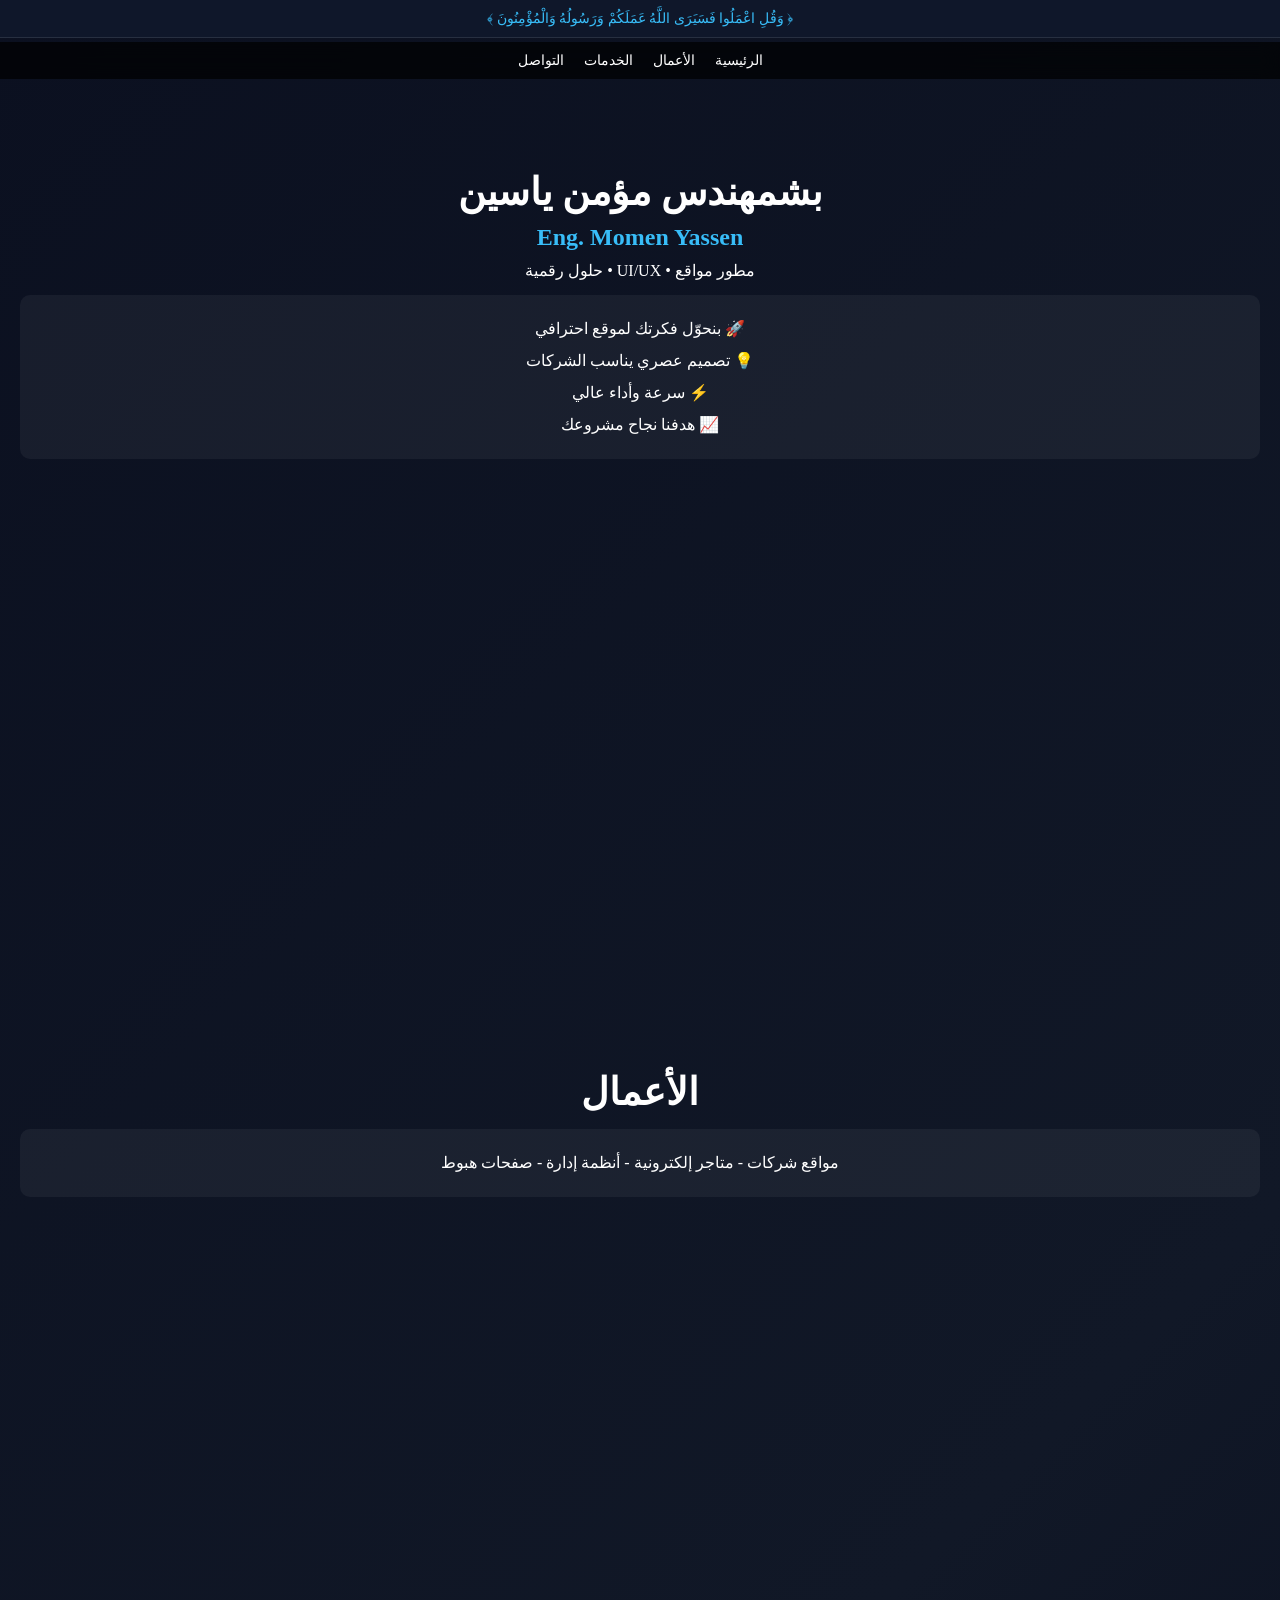
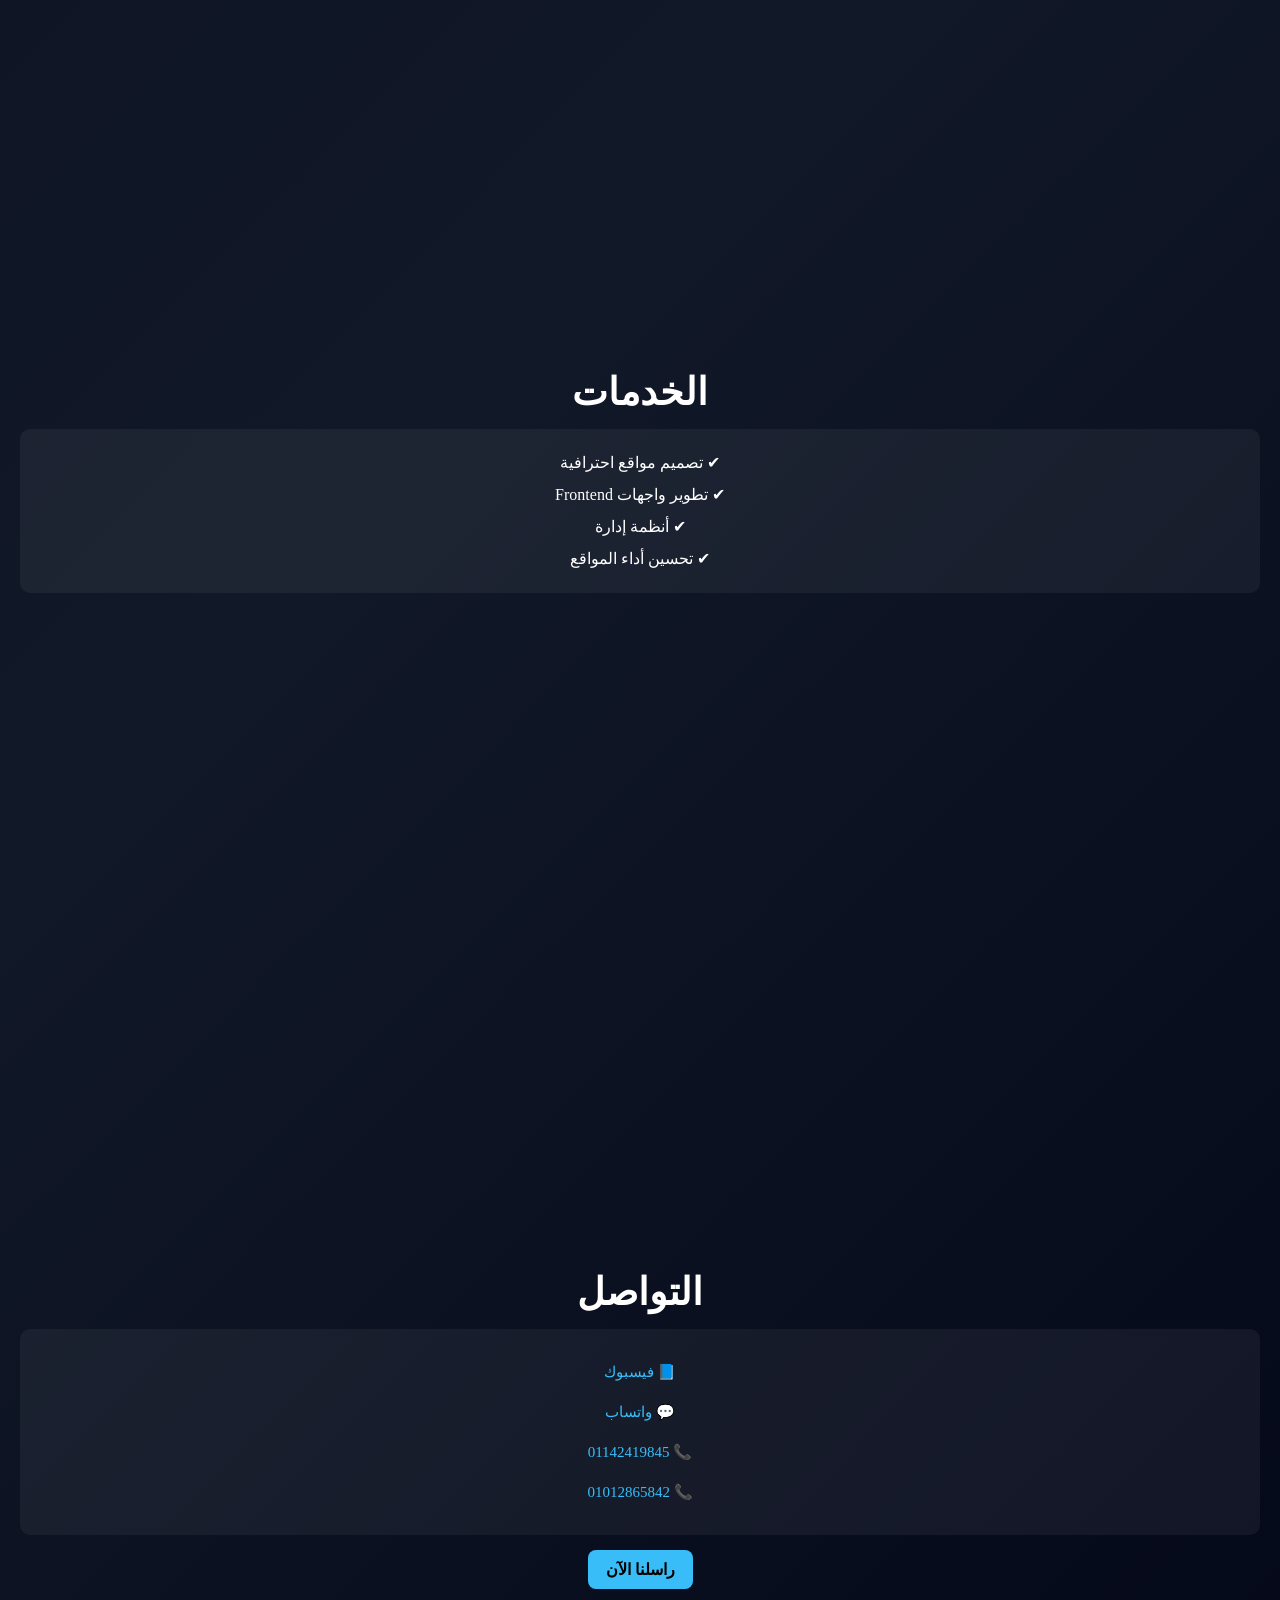
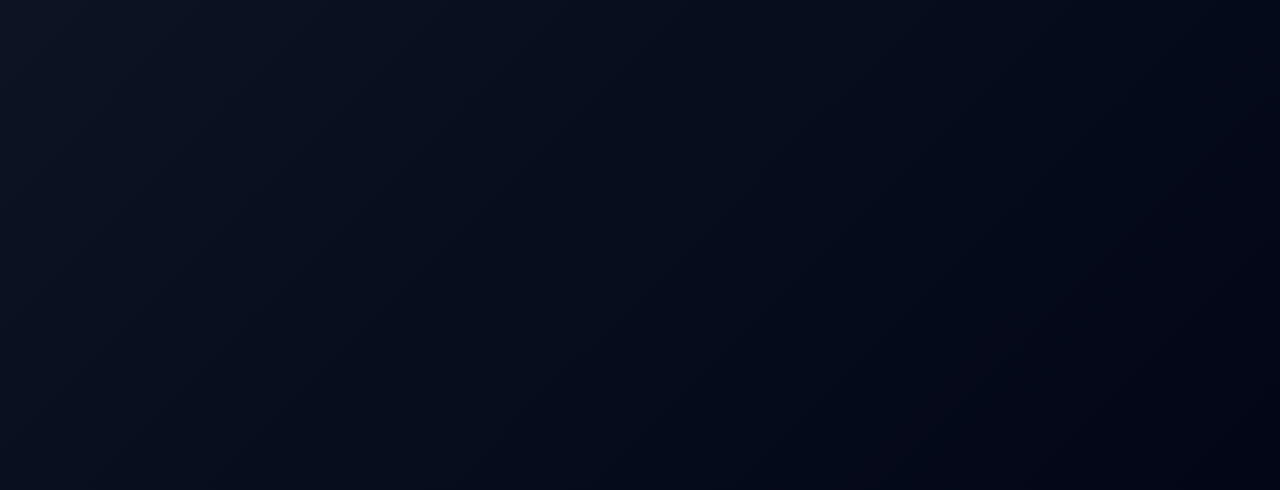
==== commit 8e8c32e4: "Add navigation links to index.html" ====
--- a/index.html
+++ b/index.html
@@ -15,7 +15,12 @@
     scroll-behavior:smooth;
 }
 
-body{
+body{<nav>
+  <a href="index.html">الرئيسية</a>
+  <a href="work.html">الأعمال</a>
+  <a href="services.html">الخدمات</a>
+  <a href="contact.html">التواصل</a>
+</nav>
     font-family:Arial;
     background:linear-gradient(135deg,#0b1020,#111827,#020617);
     color:white;
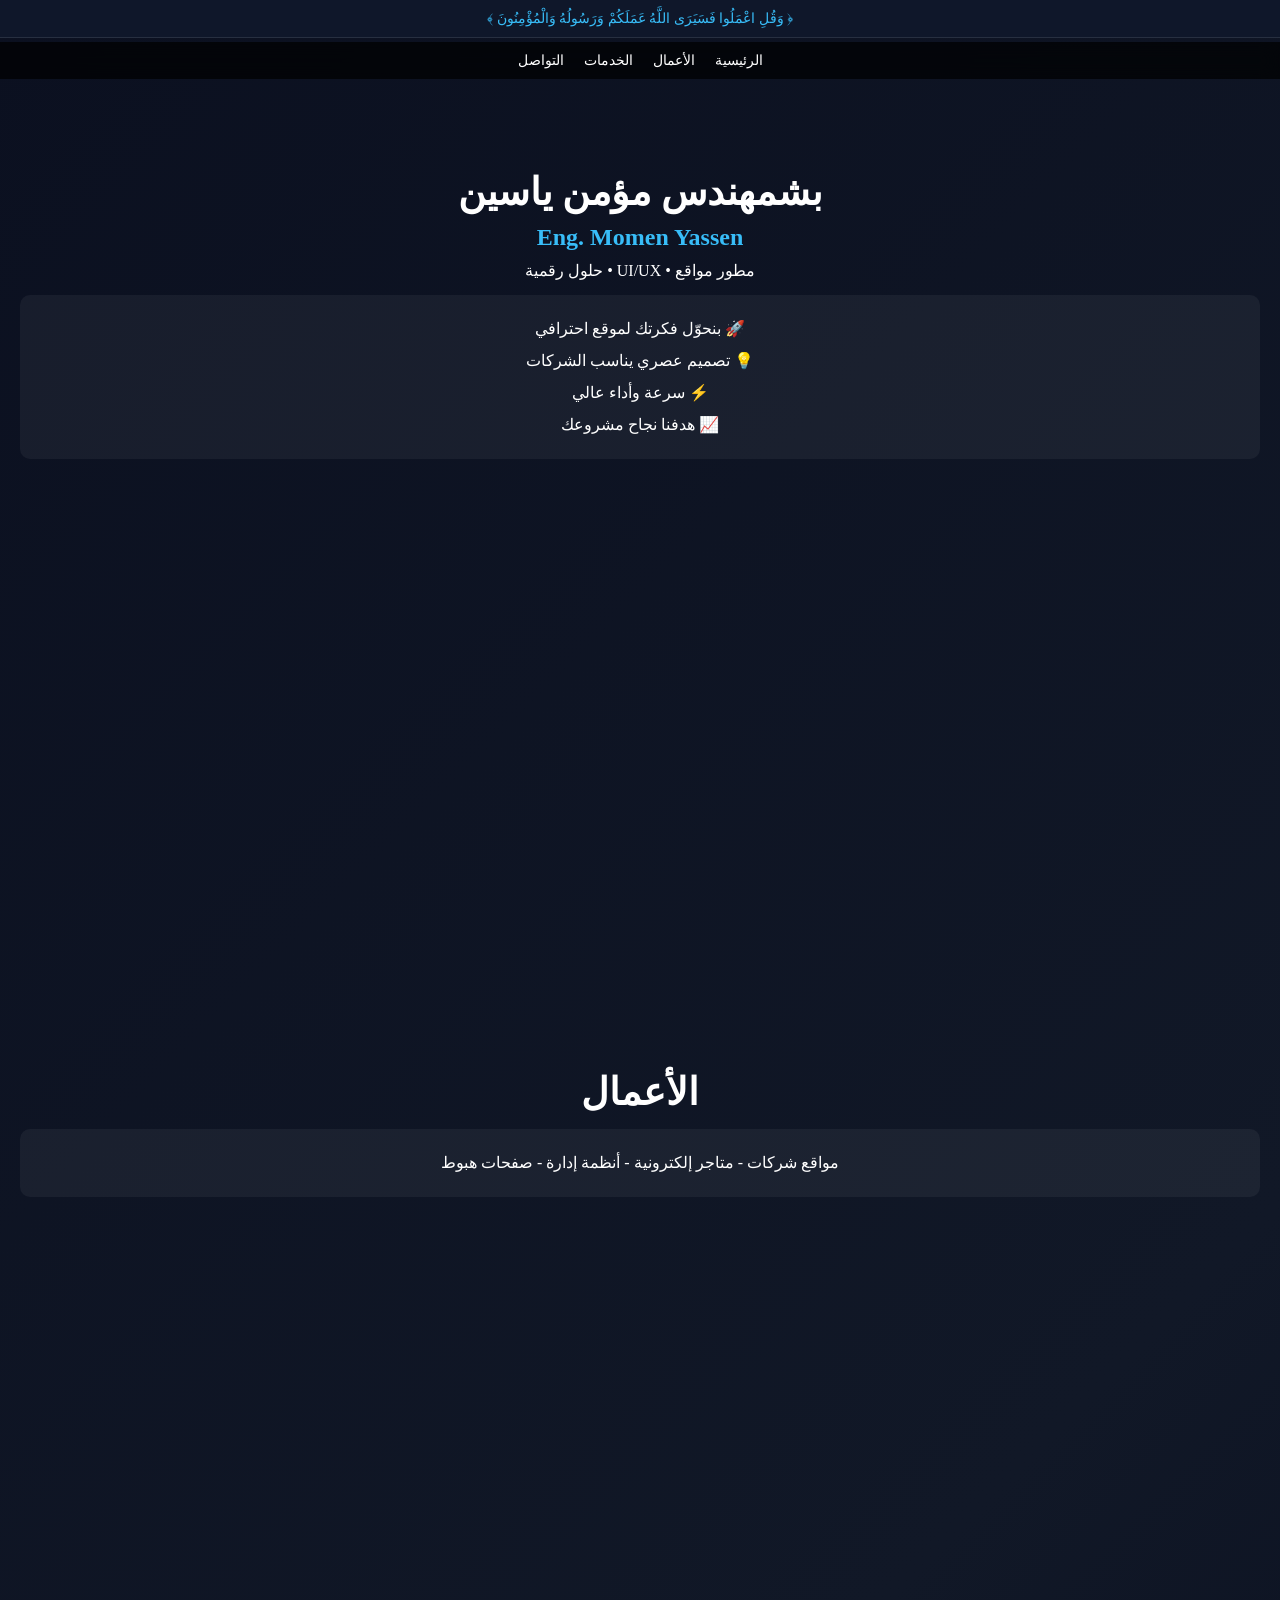
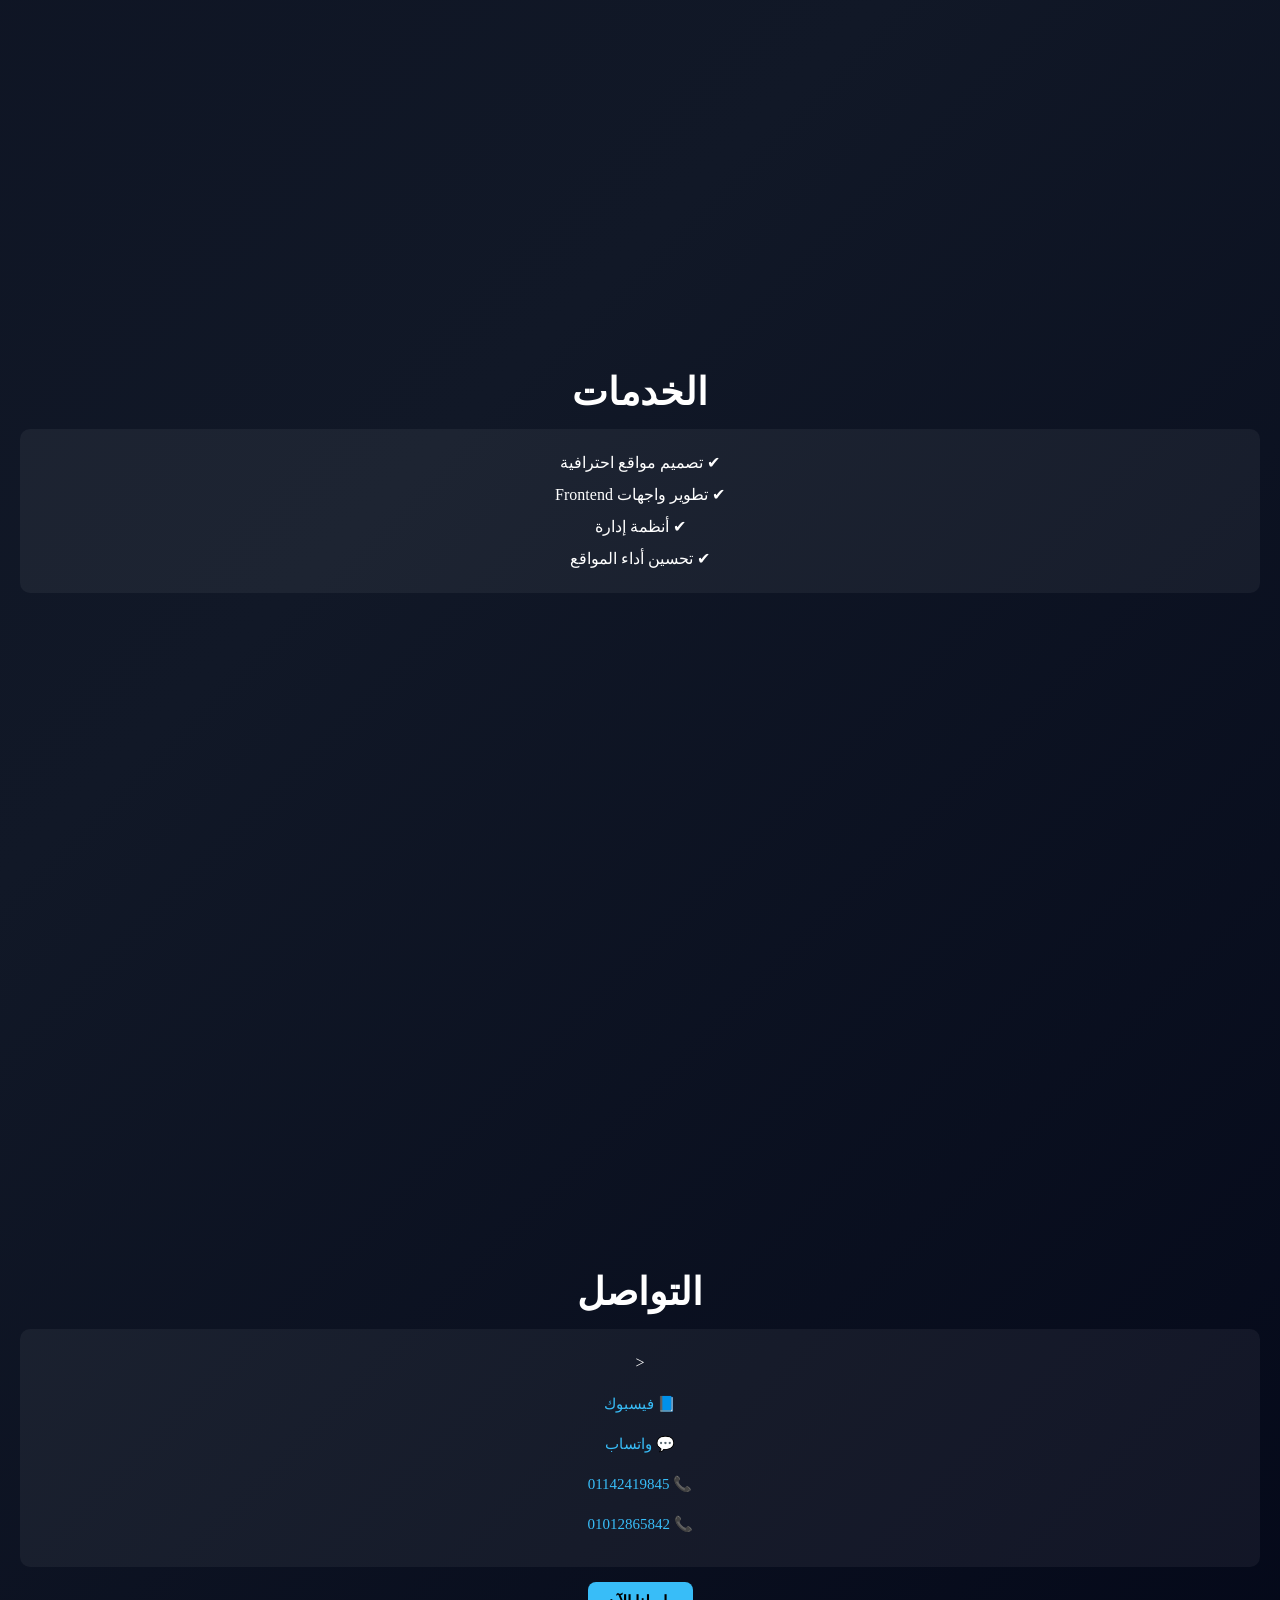
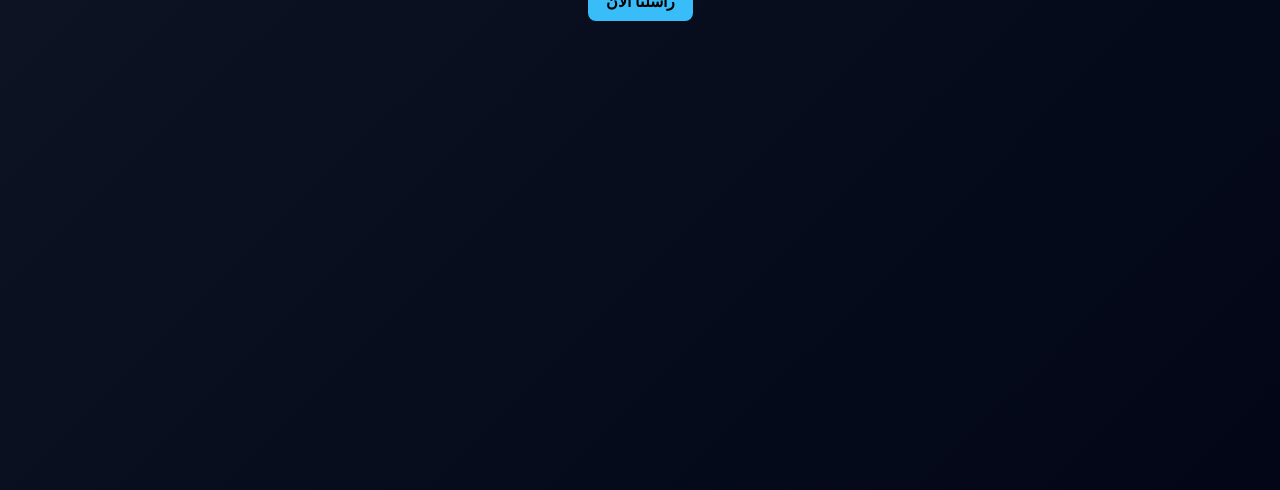
==== commit 84432813: "Update index.html" ====
--- a/index.html
+++ b/index.html
@@ -186,8 +186,9 @@
 
 <div class="box contact">
 
-<a href="https://www.facebook.com/share/1B1yjz84GL/" target="_blank">
+<<a href="https://www.facebook.com/share/1aTqg5Z4pF/" target="_blank">
 📘 فيسبوك
+</a>
 </a>
 
 <a href="https://wa.me/201142419845" target="_blank">
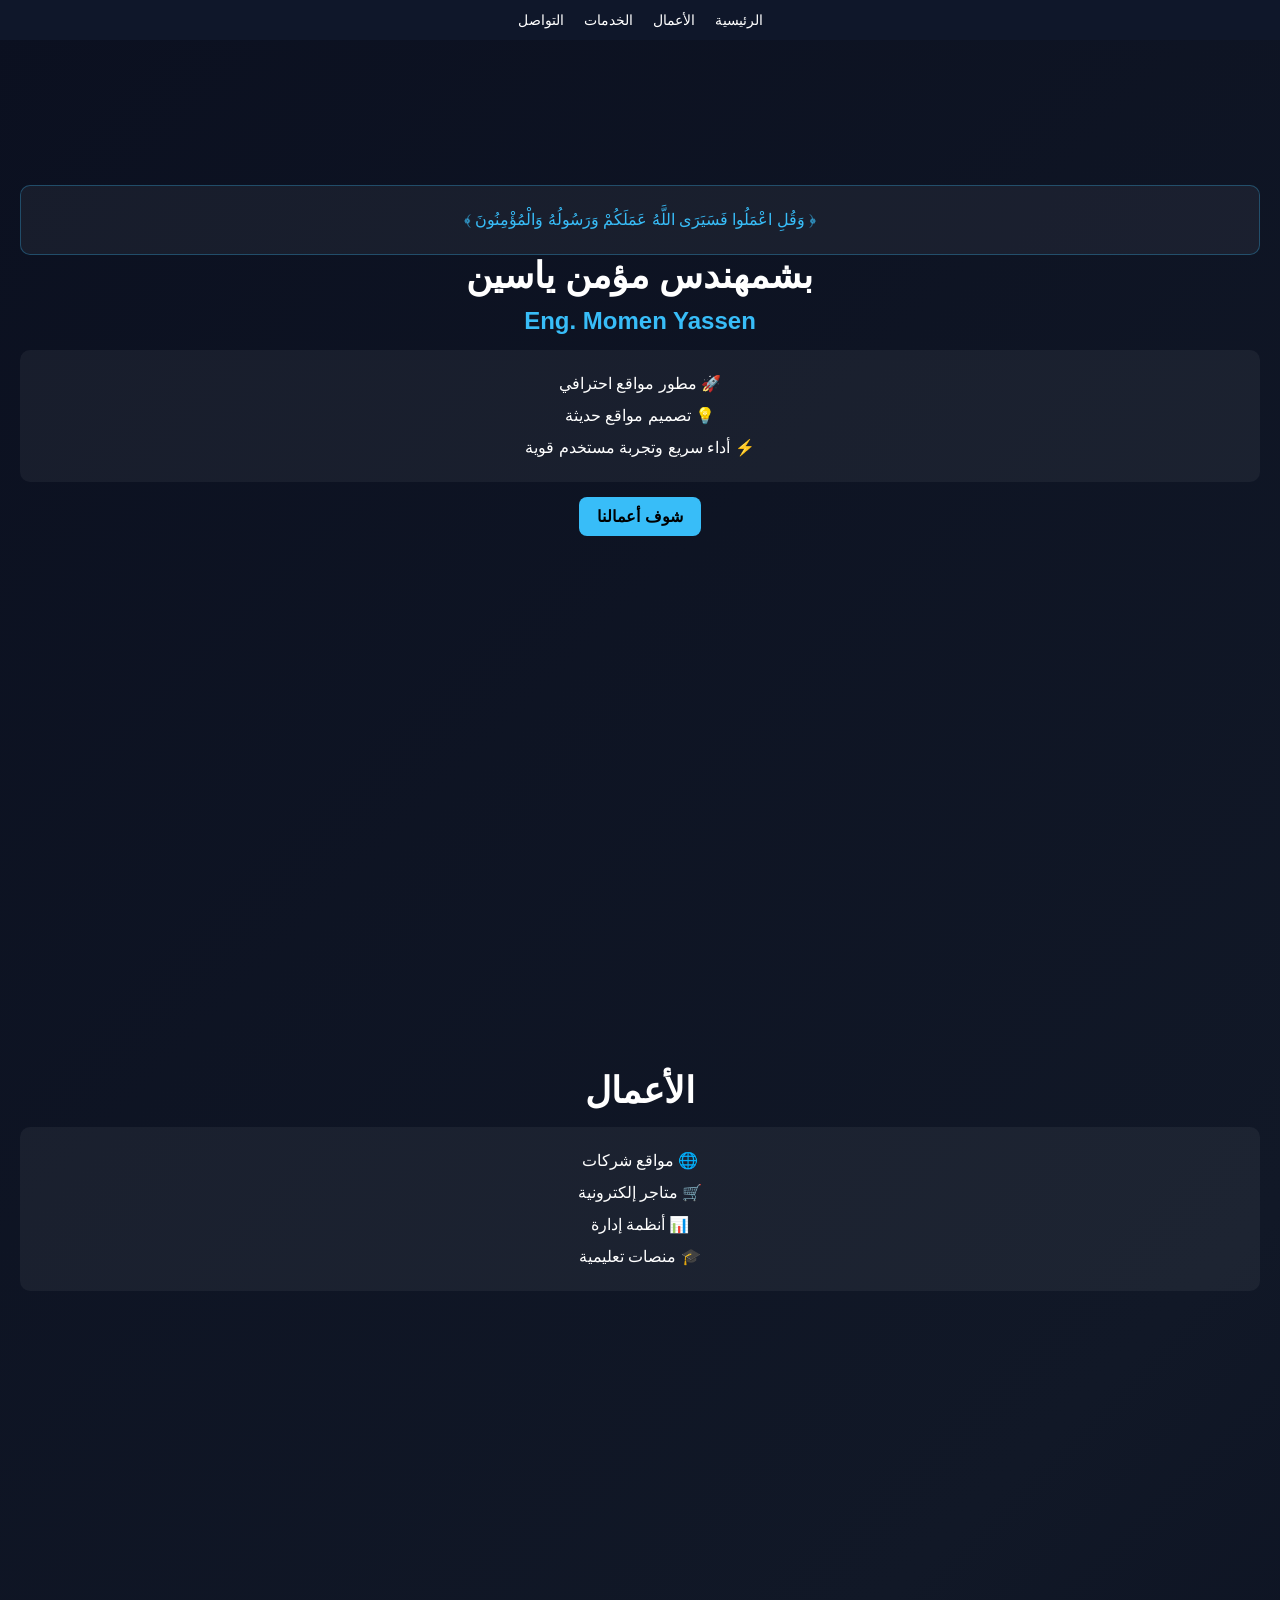
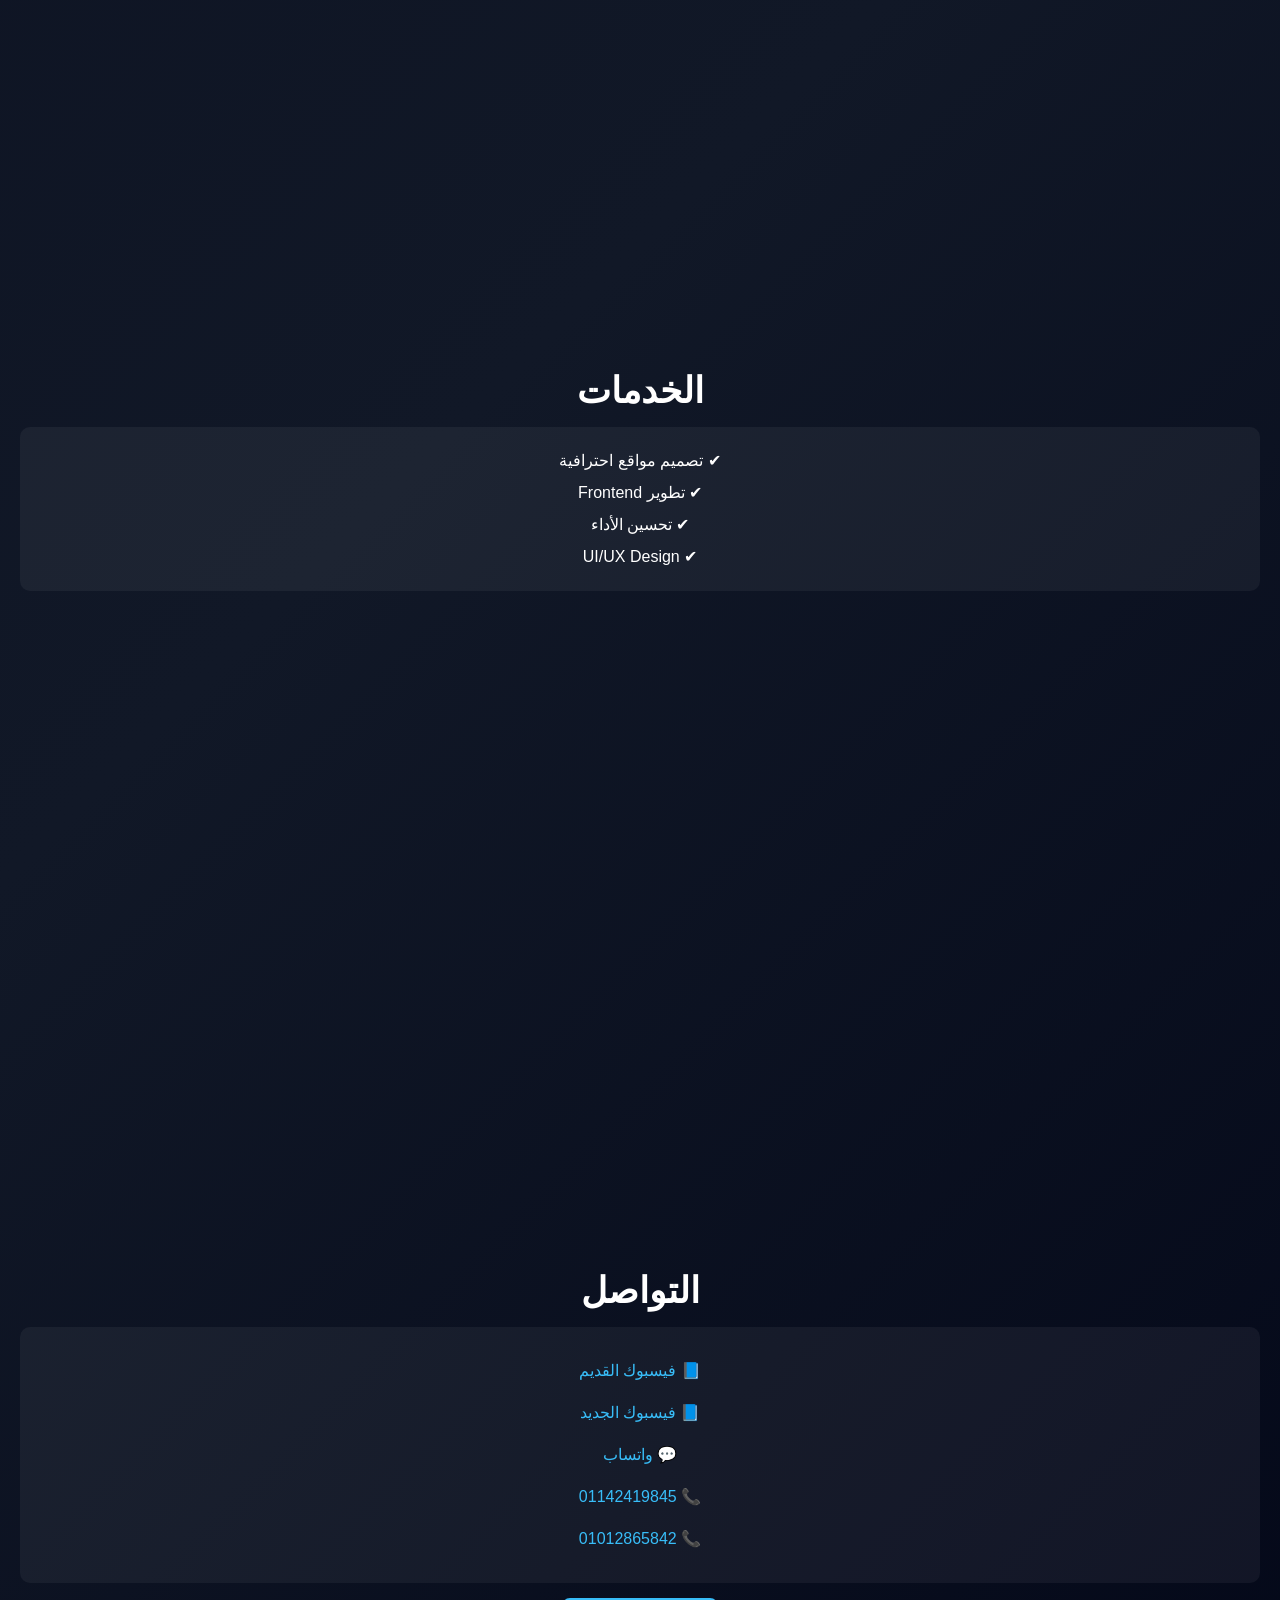
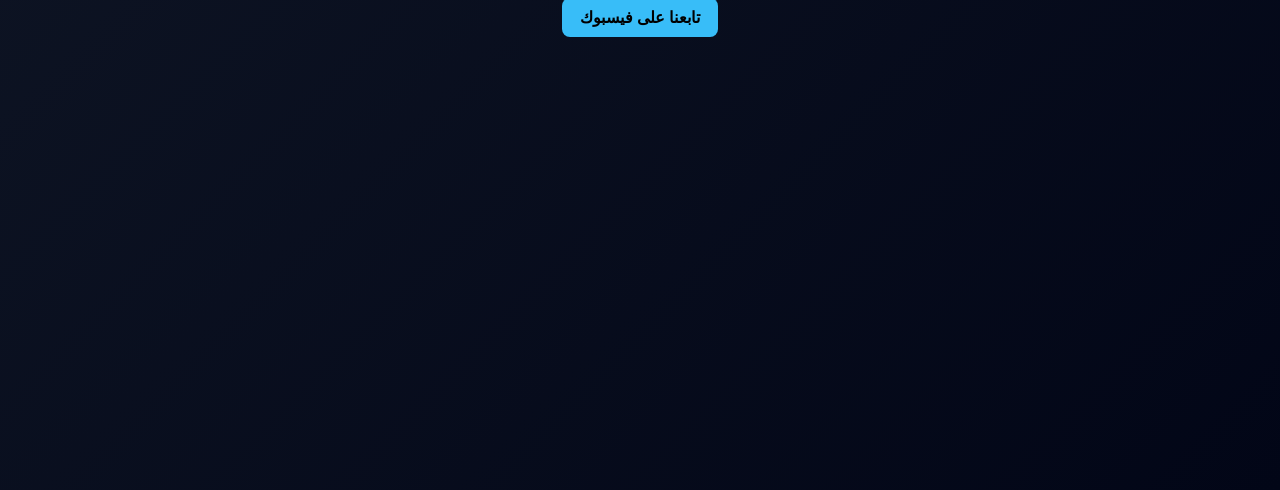
==== commit a71d65f9: "Refactor index.html structure and styles Refactor HTML structure and update styles for navigation an" ====
--- a/index.html
+++ b/index.html
@@ -15,46 +15,25 @@
     scroll-behavior:smooth;
 }
 
-body{<nav>
-  <a href="index.html">الرئيسية</a>
-  <a href="work.html">الأعمال</a>
-  <a href="services.html">الخدمات</a>
-  <a href="contact.html">التواصل</a>
-</nav>
+body{
     font-family:Arial;
     background:linear-gradient(135deg,#0b1020,#111827,#020617);
     color:white;
     padding-top:90px;
 }
 
-/* ===== TOP VERSE ===== */
-.top-verse{
-    position:fixed;
-    top:0;
-    left:0;
-    width:100%;
-    text-align:center;
-    background:#0f172a;
-    color:#38bdf8;
-    padding:10px;
-    font-size:14px;
-    z-index:9999;
-    border-bottom:1px solid rgba(255,255,255,0.1);
-}
-
 /* ===== NAV ===== */
 nav{
     position:fixed;
-    top:42px;
+    top:0;
     left:0;
     width:100%;
     display:flex;
     justify-content:center;
     gap:20px;
-    padding:10px;
-    background:rgba(0,0,0,0.7);
-    backdrop-filter:blur(10px);
-    z-index:9998;
+    padding:12px;
+    background:#0f172a;
+    z-index:9999;
 }
 
 nav a{
@@ -76,7 +55,7 @@
 
 /* TEXT */
 h1{
-    font-size:38px;
+    font-size:36px;
     margin-bottom:10px;
 }
 
@@ -94,17 +73,10 @@
     line-height:2;
 }
 
-/* CONTACT LINKS */
-.contact a{
-    display:block;
-    margin:10px 0;
+/* QURAN BOX */
+.verse{
     color:#38bdf8;
-    text-decoration:none;
-    font-size:15px;
-}
-
-.contact a:hover{
-    color:white;
+    border:1px solid rgba(56,189,248,0.3);
 }
 
 /* BUTTON */
@@ -119,17 +91,24 @@
     font-weight:bold;
 }
 
+/* CONTACT LINKS */
+.contact a{
+    display:block;
+    margin:10px 0;
+    color:#38bdf8;
+    text-decoration:none;
+}
+
+.contact a:hover{
+    color:white;
+}
+
 </style>
 </head>
 
 <body>
 
-<!-- ===== QURAN VERSE ===== -->
-<div class="top-verse">
-﴿ وَقُلِ اعْمَلُوا فَسَيَرَى اللَّهُ عَمَلَكُمْ وَرَسُولُهُ وَالْمُؤْمِنُونَ ﴾
-</div>
-
-<!-- ===== NAV ===== -->
+<!-- NAV -->
 <nav>
     <a href="#home">الرئيسية</a>
     <a href="#work">الأعمال</a>
@@ -137,58 +116,68 @@
     <a href="#contact">التواصل</a>
 </nav>
 
-<!-- ===== HOME ===== -->
+<!-- HOME -->
 <section id="home">
+
+<!-- AYAH -->
+<div class="box verse">
+﴿ وَقُلِ اعْمَلُوا فَسَيَرَى اللَّهُ عَمَلَكُمْ وَرَسُولُهُ وَالْمُؤْمِنُونَ ﴾
+</div>
 
 <h1>بشمهندس مؤمن ياسين</h1>
 <h2>Eng. Momen Yassen</h2>
 
-<p>مطور مواقع • UI/UX • حلول رقمية</p>
+<div class="box">
+🚀 مطور مواقع احترافي<br>
+💡 تصميم مواقع حديثة<br>
+⚡ أداء سريع وتجربة مستخدم قوية
+</div>
 
-<div class="box">
-🚀 بنحوّل فكرتك لموقع احترافي<br>
-💡 تصميم عصري يناسب الشركات<br>
-⚡ سرعة وأداء عالي<br>
-📈 هدفنا نجاح مشروعك
-</div>
+<a class="btn" href="#work">شوف أعمالنا</a>
 
 </section>
 
-<!-- ===== WORK ===== -->
+<!-- WORK -->
 <section id="work">
 
 <h1>الأعمال</h1>
 
 <div class="box">
-مواقع شركات - متاجر إلكترونية - أنظمة إدارة - صفحات هبوط
+🌐 مواقع شركات<br>
+🛒 متاجر إلكترونية<br>
+📊 أنظمة إدارة<br>
+🎓 منصات تعليمية
 </div>
 
 </section>
 
-<!-- ===== SERVICES ===== -->
+<!-- SERVICES -->
 <section id="services">
 
 <h1>الخدمات</h1>
 
 <div class="box">
 ✔ تصميم مواقع احترافية<br>
-✔ تطوير واجهات Frontend<br>
-✔ أنظمة إدارة<br>
-✔ تحسين أداء المواقع
+✔ تطوير Frontend<br>
+✔ تحسين الأداء<br>
+✔ UI/UX Design
 </div>
 
 </section>
 
-<!-- ===== CONTACT ===== -->
+<!-- CONTACT -->
 <section id="contact">
 
 <h1>التواصل</h1>
 
 <div class="box contact">
 
-<<a href="https://www.facebook.com/share/1aTqg5Z4pF/" target="_blank">
-📘 فيسبوك
+<a href="https://www.facebook.com/share/1B1yjz84GL/" target="_blank">
+📘 فيسبوك القديم
 </a>
+
+<a href="https://www.facebook.com/share/1aTqg5Z4pF/" target="_blank">
+📘 فيسبوك الجديد
 </a>
 
 <a href="https://wa.me/201142419845" target="_blank">
@@ -200,8 +189,8 @@
 
 </div>
 
-<a class="btn" href="https://wa.me/201142419845">
-راسلنا الآن
+<a class="btn" href="https://www.facebook.com/share/1aTqg5Z4pF/" target="_blank">
+تابعنا على فيسبوك
 </a>
 
 </section>
